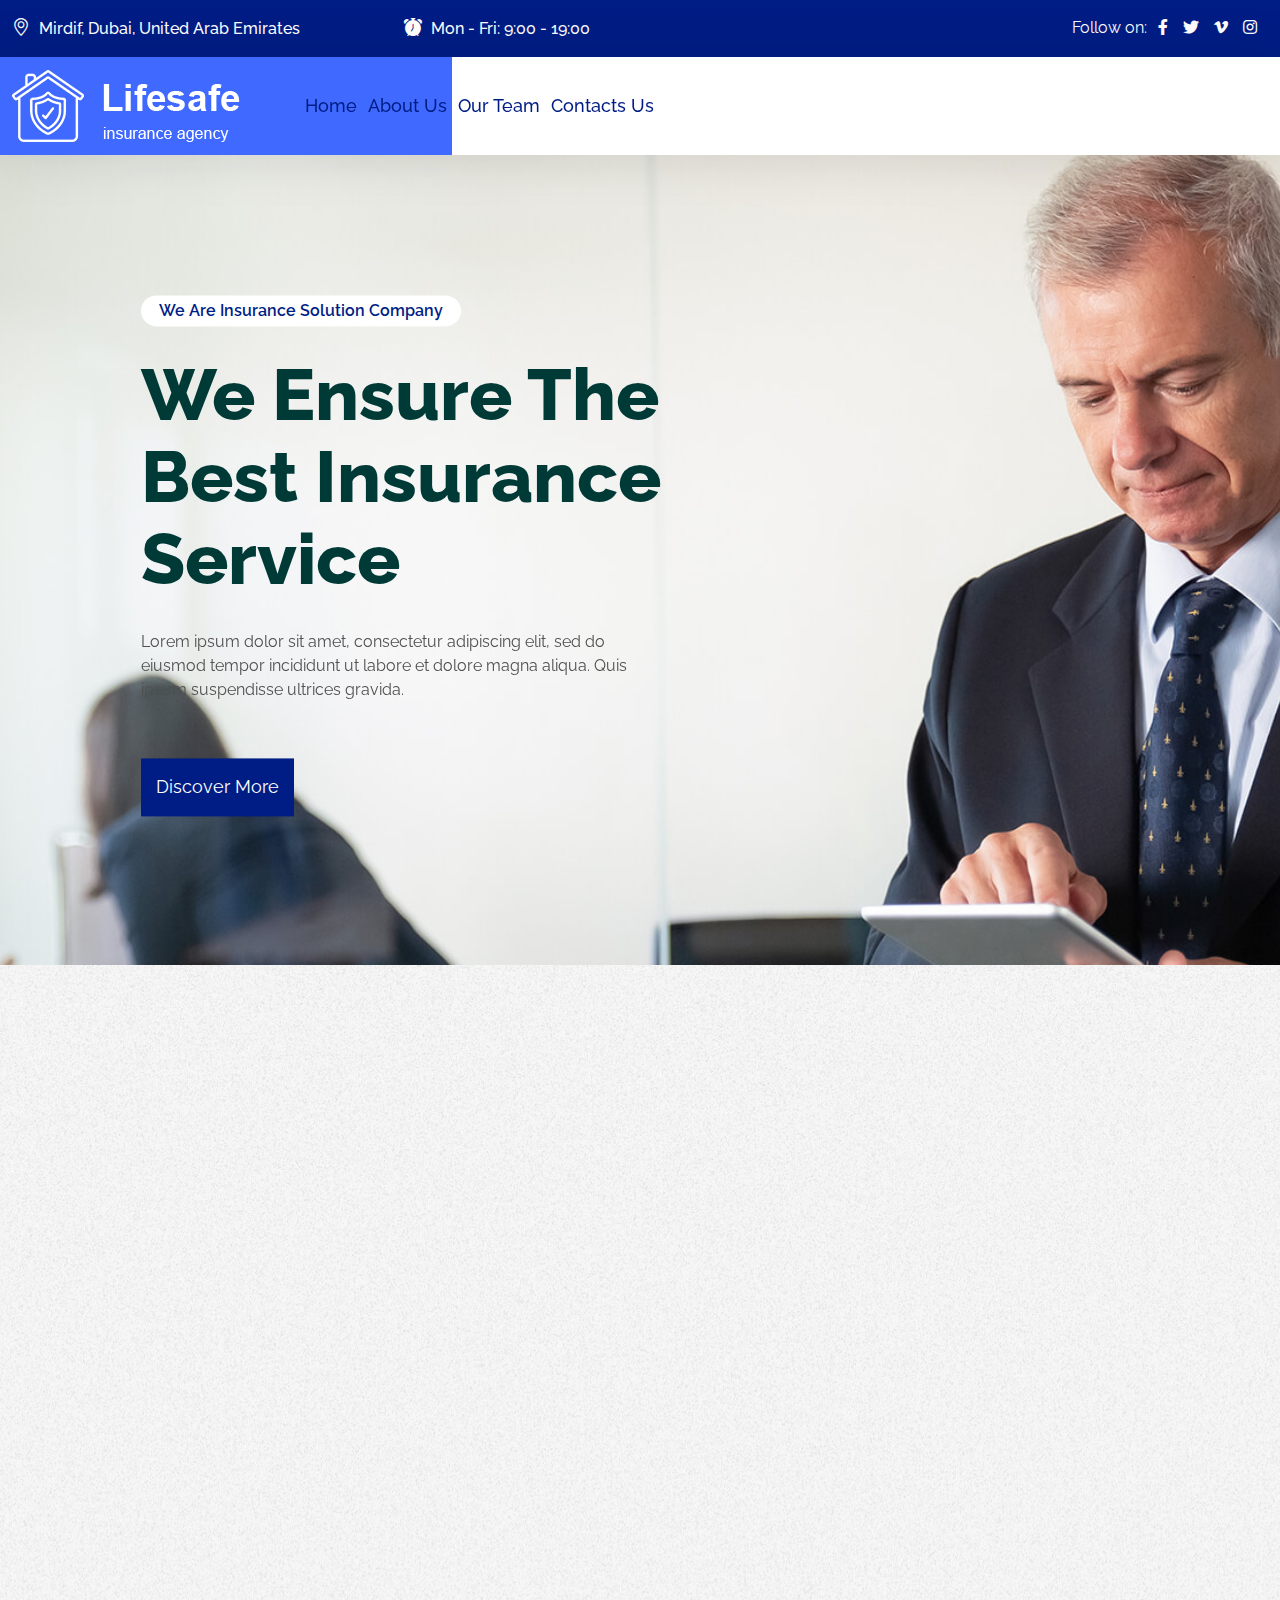
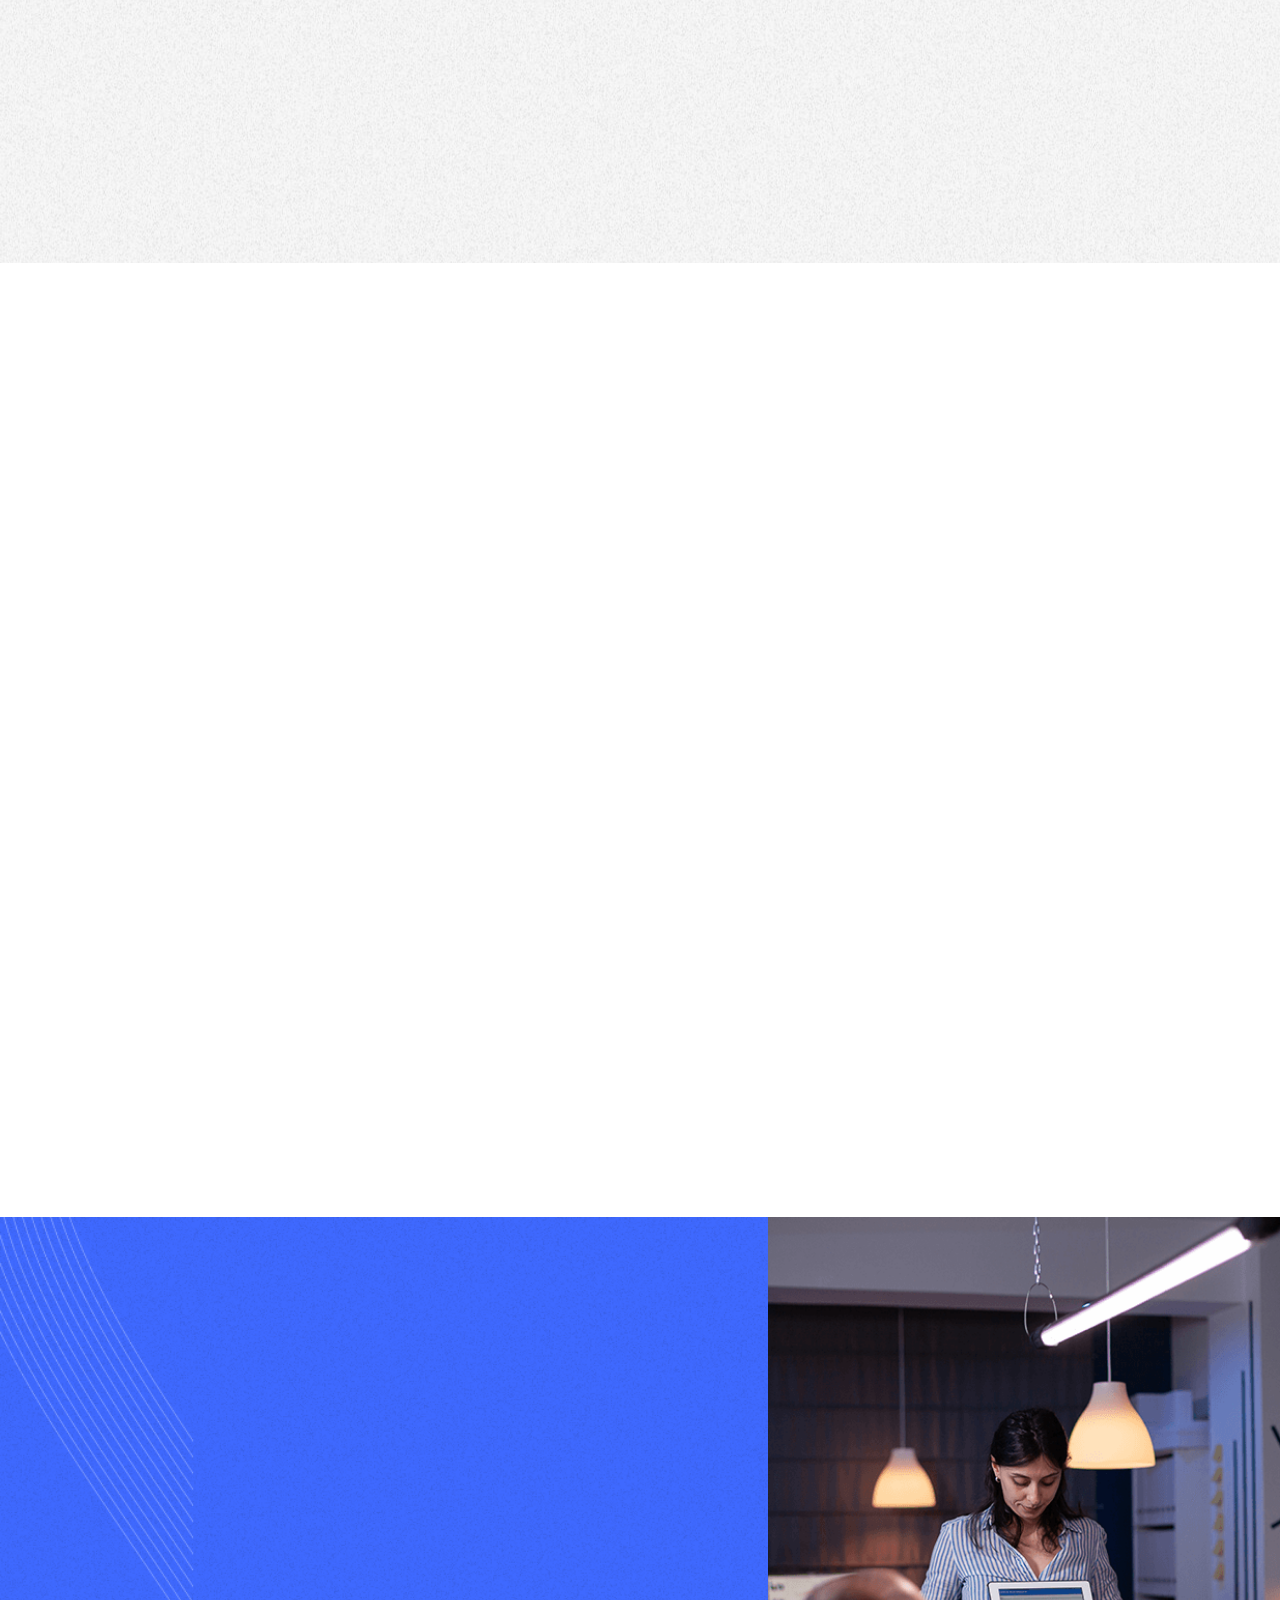
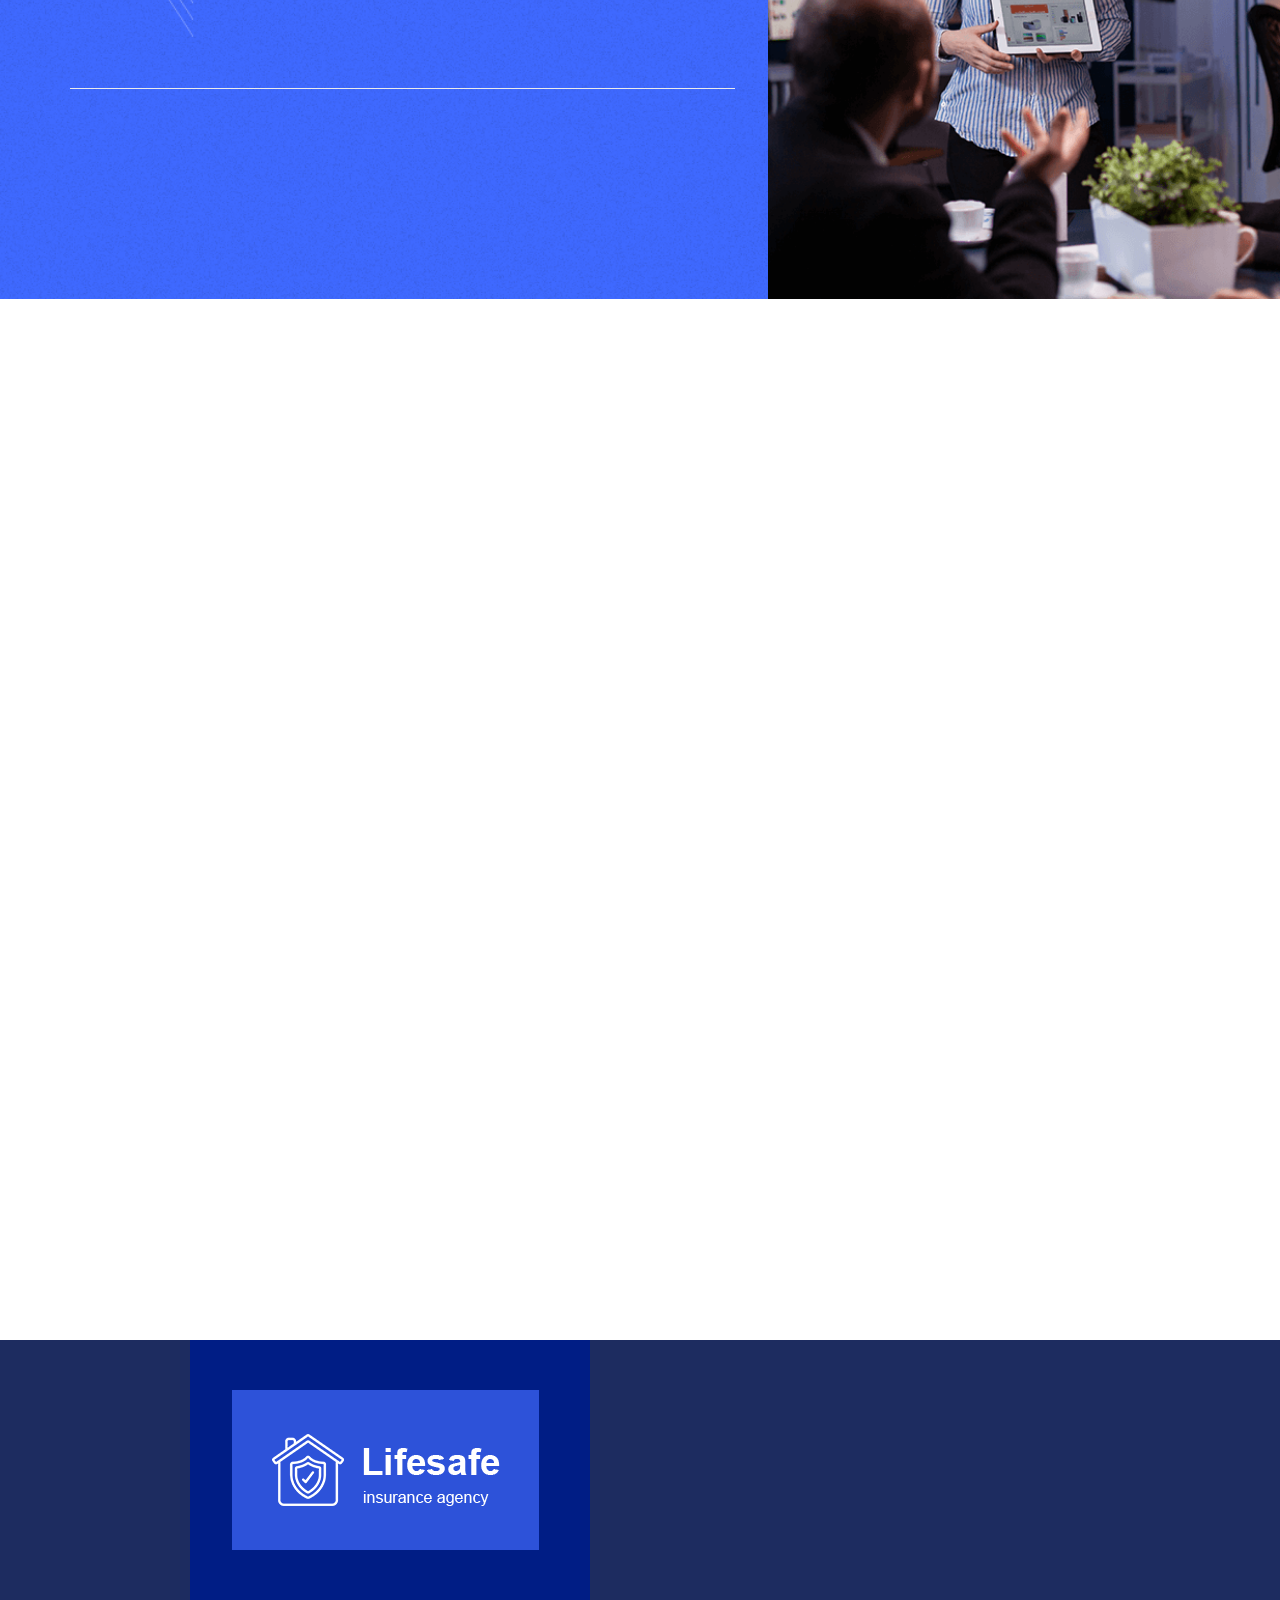
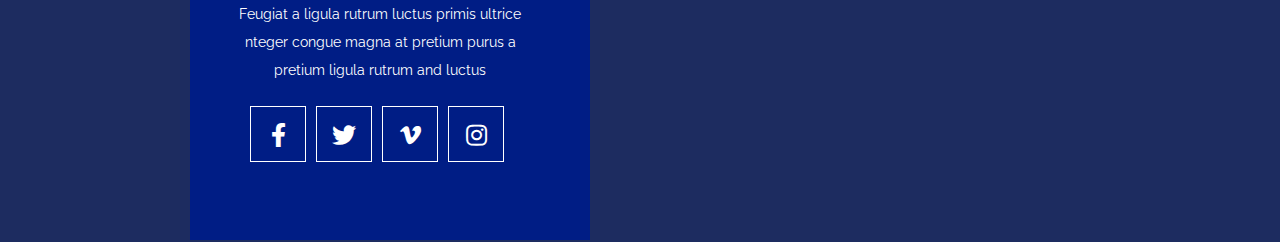
==== index.html @ f4ce4298 "initial commit" ====
<!DOCTYPE HTML>
<html lang="en-US">

<head>
	<meta charset="UTF-8">
	<meta http-equiv="x-ua-compatible" content="ie=edge">
	<title>GAAS</title>
	<meta name="description" content="">
	<meta name="viewport" content="width=device-width, initial-scale=1">

	<link rel="icon" type="image/png" sizes="56x56" href="assets/images/fav-icon/icon.png">

	<script src="assets/js/vendor/modernizr-3.5.0.min.js"></script>
	<link rel="stylesheet" href="assets/slick/slick.css" type="text/css" >
	<link rel="stylesheet" href="assets/slick/slick-theme.css" type="text/css" >
	<link rel="stylesheet" href="venobox/venobox.css" type="text/css" media="all">
	<link rel="stylesheet" href="assets/css/style.css" type="text/css" media="all">
	<link rel="stylesheet" href="assets/css/animation/animate.css" type="text/css" media="all">
	<link rel="stylesheet" href="assets/css/min/all.min.css" type="text/css" media="all">
	<link rel="stylesheet" href="assets/css/sections/dropdown.css" type="text/css" media="all">
	<link rel="stylesheet" href="assets/css/icons/flaticon.css" type="text/css" media="all">
	<link rel="stylesheet" href="assets/css/responsive.css" type="text/css" media="all">
	<link rel="stylesheet" href="assets/css/min/meanmenu.min.css" type="text/css" media="all">
	<link rel="stylesheet" href="assets/css/min/bootstrap.min.css" type="text/css" media="all">
	<link rel="stylesheet" href="assets/css/theme-default.css" type="text/css" media="all">
	<link rel="stylesheet" href="assets/css/animation/owl.transitions.css" type="text/css" media="all">
	<link rel="stylesheet" href="assets/css/icons/bootstrap-icons.css" type="text/css" media="all">
	<link rel="stylesheet" href="assets/css/min/owl.carousel.min.css" type="text/css" media="all">
</head>

<body>
	<div class="loader-wrapper">
			<div class="preloader">
				<div class="shifa-preloader">
					<div class="animation-preloader">
						<div class="spinner"></div>
						<div class="txt-loading">
							<span data-text-preloader="G" class="letters-loading">
								G
							</span>
							<span data-text-preloader="A" class="letters-loading">
								A
							</span>
							<span data-text-preloader="A" class="letters-loading">
								A
							</span>
							<span data-text-preloader="S" class="letters-loading">
								S
							</span>
						</div>
					</div>
				</div>
			</div>
		<div class="loder-section left-section"></div>
		<div class="loder-section right-section"></div>
	</div>

	<div class="banner-section">
		<div class="container">
			<div class="row">
				<div class="col-lg-9">
					<div class="banner-items">
						<ul>
							<li><i class="bi bi-geo-alt"></i> <a href="#">Mirdif, Dubai, United Arab Emirates</a></li>
							<li><i class="bi bi-alarm-fill"></i> <a href="#">Mon - Fri: 9:00 - 19:00 </a></li>
						</ul>
					</div>
				</div>
				<div class="col-lg-3">
					<div class="banner-social">
						<h4>Follow on:</h4>
						<ul>
							<li><a href="#"><i class="fab fa-facebook-f"></i></a></li>
							<li><a href="#"><i class="fab fa-twitter"></i></a></li>
							<li><a href="#"><i class="fab fa-vimeo-v"></i></a></li>
							<li><a href="#"><i class="fab fa-instagram"></i></a></li>
						</ul>
					</div>
				</div>
			</div>
		</div>
	</div>

	<header class="header-section" id="sticky-navbar">
		<div class="container">
			<div class="row align-items-center">
				<div class="col-lg-2">
					<div class="logo">
						<a href="index.html"><img src="assets/images/logo.png" alt=""></a>
					</div>
				</div>
				<div class="col-lg-10">
					<div class="header-menu">
						<ul>
							<li><a href="index.html">Home</a></li>
							<li><a href="./pages/about-us.html">About Us</a></li>
							<li><a href="./pages/team.html">Our Team</a></li>
							<li><a href="./pages/contact-us.html">Contacts Us</a></li>
						</ul>
					</div>
				</div>
			</div>
		</div>
	</header>

	<div class="mobile-menu-section sticky-menu" id="navbar">
		<div class="mobile-menu">
			<div class="mobile-logo">
				<a href="index.html"><img src="assets/images/logo.png" alt=""></a>
			</div>
			<div class="side-menu-info">
				<div class="sidebar-menu">
					<a class="navSidebar-button" href="#"><i class="bi bi-justify-right"></i></a>
				</div>
			</div>
		</div>
	</div>

	<section class="hero-section">
		<div class="hero-carousel owl-carousel">
			<div class="slide-item one">
				<div class="image-layer" style="background-image: url('assets/images/hero.jpg');"></div>
				<div class="container">
					<div class="hero-content">
						<div class="hero-sub-title">
							<h4>We Are Insurance Solution Company</h4>
						</div>
						<div class="hero-main-title">
							<h1>We Ensure The Best
								Insurance Service</h1>
						</div>
						<div class="hero-description">
							<p>Lorem ipsum dolor sit amet, consectetur adipiscing elit, sed do eiusmod tempor incididunt
								ut labore et dolore magna aliqua. Quis ipsum suspendisse ultrices gravida. </p>
						</div>
						<div class="gaas-btn slider">
							<a href="./pages/about-us.html">Discover More</a>
						</div>
					</div>
				</div>
			</div>
		</div>
		</div>
	</section>

	<div class="about-us-section">
		<div class="container">
			<div class="row">
				<div class="col-lg-5 col-md-12">
					<div class="about-us-thumb wow slideInLeft">
						<img src="assets/images/about-us/about-us-3.png" alt="">
					</div>
				</div>
				<div class="col-lg-7 col-md-12">
					<div class="section-title wow fadeInUp" data-wow-delay="0.2s" data-wow-duration="1s">
						<div class="section-sub-title">
							<h4>About Our Company</h4>
						</div>
						<div class="section-main-title about-us">
							<h2>Our Company Been Working
								Successfully For 20 Years</h2>
						</div>
					</div>
					<div class="about-us-description wow fadeInUp" data-wow-delay="0.4s" data-wow-duration="1s">
						<p>Lorem ipsum dolor sit amet, consectetur adipiscing elit, sed do eiusmod tempor incididunt ut
							labore et dolore magna aliqua. Quis ipsum suspendisse ultrices gravida. Risus commodo
							viverra maecenas accumsan lacus vel facilisis.We are committed to providing our customers
							with super exceptional service while offering our employees the best training and a working
							environment in which they can excel best of all place for more than a half century.</p>
						<p class="about-us">This company focus has been in place for more than a half century. We are
							committed to providing our customers with exceptional service while offering our employees
							the best training best of all and a working environment. This company focus has been in
							place for more than a half century. We are committed to providing our customers with
							exceptional service while offering our employees the best training best of all and a working
							environment. This company focus has been in place for more than a half century. We are
							committed to providing our customers with exceptional service while offering our employees
							the best training best of all and a working environment. This company focus has been in
							place for more than a half century. We are committed to providing our customers with
							exceptional service while offering our employees the best training best of all and a working
							environment. </p>
					</div>
				</div>
			</div>
		</div>
	</div>

	<div class="testimonial-section">
		<div class="container">
			<div class="row align-items-center">
				<div class="col-lg-6 col-md-12">
					<div class="section-title wow fadeInUp" data-wow-delay="0.2s" data-wow-duration="1s">
						<div class="section-sub-title">
							<h4>Our Testimonials</h4>
						</div>
						<div class="section-main-title">
							<h2>What People Say About 
								Our Company.</h2>
						</div>
					</div>
				</div>
			</div>
			<div class="row align-items-center">
				<div class="col-lg-6 col-md-12">
					<div class="row">
						<div class="col-lg-12">
							<div class="testimonial-single-box wow fadeInUp" data-wow-delay="0.2s" data-wow-duration="1s">
								<div class="testimonial-title">
									<h4>SB Shinur Islam</h4>
									<span>CEO Transport Ltd.</span>
								</div>
								<div class="testimonial-icon">
									<i class="bi bi-star-fill"></i>
									<i class="bi bi-star-fill"></i>
									<i class="bi bi-star-fill"></i>
									<i class="bi bi-star-fill"></i>
									<i class="bi bi-star-fill"></i>
								</div>
								<div class="testimonial-description">
									<p>Lorem ipsum dolor sit amet, consectetur adipiscing elit, 
										sed tempor incididunt ut labore et dolore </p>
								</div>
								<div class="testimonial-quote">
									<i class="bi bi-quote"></i>
								</div>
							</div>
						</div>
						<div class="col-lg-12">
							<div class="testimonial-single-box wow fadeInUp" data-wow-delay="0.4s" data-wow-duration="1s">
								<div class="testimonial-title">
									<h4>SB Shinur Islam</h4>
									<span>CEO Transport Ltd.</span>
								</div>
								<div class="testimonial-icon">
									<i class="bi bi-star-fill"></i>
									<i class="bi bi-star-fill"></i>
									<i class="bi bi-star-fill"></i>
									<i class="bi bi-star-fill"></i>
									<i class="bi bi-star-fill"></i>
								</div>
								<div class="testimonial-description">
									<p>Lorem ipsum dolor sit amet, consectetur adipiscing elit, 
										sed tempor incididunt ut labore et dolore </p>
								</div>
								<div class="testimonial-quote">
									<i class="bi bi-quote"></i>
								</div>
							</div>
						</div>
					</div>
				</div>
				<div class="col-lg-6 col-md-12">
					<div class="testimonial-thumb wow slideInRight">
						<img src="assets/images/testimonial/testimonial-thumb.png" alt="">
						<div class="testimonial-counter">
							<h4 class="counter">1000</h4>
							<span>+</span>
							<p>Happy Customers</p>
						</div>
					</div>
				</div>
			</div>
		</div>
	</div>

	<div class="choose-us-section">
		<div class="container">
			<div class="row align-items-center">
				<div class="col-lg-7 col-md-12">
					<div class="section-title wow fadeInUp" data-wow-delay="0.2s" data-wow-duration="1s">
						<div class="section-sub-title inner">
							<h4>Why Choose Us</h4>
						</div>
						<div class="section-main-title inner">
							<h2>Customized & Collaborative
								Design For Your Dream Project.</h2>
						</div>
						<div class="choose-us-description">
							<p>Lorem ipsum dolor sit amet, consectetur adipiscing elit, sed do eiusmod tempor incididunt
								ut labore et dolore magna aliqua. Quis ipsum suspendisse ultrices gravida. Risus commodo
								viverra maecenas accumsan lacus vel facilisis. </p>
						</div>
					</div>
					<div class="row choose-us">
						<div class="col-lg-6 col-md-12">
							<div class="choose-us-list wow fadeInUp" data-wow-delay="0.4s"
								data-wow-duration="1s">
								<span><i class="bi bi-plus-lg"></i> We provide awesome services</span>
								<span><i class="bi bi-plus-lg"></i> We provide awesome services</span>
							</div>
						</div>
						<div class="col-lg-6 col-md-12">
							<div class="choose-us-list wow fadeInUp" data-wow-delay="0.6s"
								data-wow-duration="1s">
								<span><i class="bi bi-plus-lg"></i> We provide awesome services</span>
								<span><i class="bi bi-plus-lg"></i> We provide awesome services</span>
							</div>
						</div>
					</div>
				</div>
			</div>
		</div>
	</div>

	<div class="faq-section">
		<div class="container">
			<div class="row align-items-center">
				<div class="col-lg-6 col-md-12">
					<div class="faq-thumb wow slideInLeft">
						<img src="assets/images/resource/faq-thumb.jpg" alt="">
					</div>
				</div>
				<div class="col-lg-6 col-md-12">
					<div class="faq-items-box wow slideInRight">
						<div class="section-title">
							<div class="section-sub-title">
								<h4>Frequently Asked</h4>
							</div>
							<div class="section-main-title">
								<h2>Frequently Asked
									Questions</h2>
							</div>
						</div>
						<div>
							<div id="tab1" class="tab-content">
								<ul class="accordion">
									<li>
										<a class="active"><span> 1. Is it Full Transport &amp; Logistics Company?
											</span> <i class="bi bi-chevron-double-right"></i></a>
										<p style="display: block;">The time it takes to repair a roof depends on the
											extent
											of the damage.
											For minor repairs, it might take an hour or two. For significant repairs,
											A or team might be at your home for half a day.</p>
									</li>
									<li>
										<a><span> 2. How to Create my Project in Company? </span> <i
												class="bi bi-chevron-double-right"></i></a>
										<p>The time it takes to repair a roof depends on the extent of the damage.
											For minor repairs, it might take an hour or two. For significant repairs,
											A or team might be at your home for half a day.</p>
									</li>
									<li>
										<a><span> 3. How to Work in Process of Transport Company? </span> <i
												class="bi bi-chevron-double-right"></i></a>
										<p>The time it takes to repair a roof depends on the extent of the damage.
											For minor repairs, it might take an hour or two. For significant repairs,
											A or team might be at your home for half a day.</p>
									</li>
									<li>
										<a><span> 4. What warranties do I have for installation? </span> <i
												class="bi bi-chevron-double-right"></i></a>
										<p>The time it takes to repair a roof depends on the extent of the damage.
											For minor repairs, it might take an hour or two. For significant repairs,
											A or team might be at your home for half a day.</p>
									</li>
								</ul>
							</div>
						</div>
					</div>
				</div>
			</div>
		</div>
	</div>

	<div class="footer-section">
		<div class="container">
			<div class="row">
				<div class="col-lg-3 col-md-6">
					<div class="footer-wiget wow fadeInUp" data-wow-delay="0.2s" data-wow-duration="1s">
						<div class="footer-wiget-title">
							<h4>Quick link</h4>
						</div>
						<div class="footer-wiget-menu">
							<ul>
								<li><a href="#">About Us</a></li>
								<li><a href="#">Testimonials</a></li>
								<li><a href="#">Our Mission</a></li>
								<li><a href="#">Latest News</a></li>
								<li><a href="#">Contact Us</a></li>
							</ul>
						</div>
					</div>
				</div>
				<div class="col-lg-3 col-md-6">
					<div class="footer-wiget inner">
						<div class="footer-wiget-logo">
							<a href="index.html"><img src="assets/images/footer/footer-logo.png" alt=""></a>
						</div>
						<div class="footer-wiget-text">
							<h4>Feugiat a ligula rutrum luctus primis ultrice nteger congue magna at pretium purus a
								pretium ligula rutrum and luctus</h4>
						</div>
						<div class="footer-social">
							<ul>
								<li><a href="#"><i class="fab fa-facebook-f"></i></a></li>
								<li><a href="#"><i class="fab fa-twitter"></i></a></li>
								<li><a href="#"><i class="fab fa-vimeo-v"></i></a></li>
								<li><a href="#"><i class="fab fa-instagram"></i></a></li>
							</ul>
						</div>
					</div>
				</div>
				<div class="col-lg-3 col-md-6 pr-0">
					<div class="footer-wiget inner3  wow fadeInUp" data-wow-delay="0.8s" data-wow-duration="1s">
						<div class="footer-wiget-title">
							<h4>Working Hours</h4>
						</div>
						<div class="company-work-hour">
							<ul>
								<li>Mon - Wed <span class="table-text">8.00 AM - 5.00 PM</span></li>
								<li>Thu - Fri <span>9.00 AM - 4.00 PM</span></li>
								<li>Saturday <span>9.00 AM - 2.00 PM</span></li>
								<li class="table-brb">Sunday <span class="style">Clossed</span></li>
							</ul>
						</div>
					</div>
				</div>
			</div>
		</div>
	</div>

	<div class="progress-scrollup">
		<svg class="progress-circle svg-content" width="100%" height="100%" viewBox="-1 -1 102 102">
			<path d="M50,1 a49,49 0 0,1 0,98 a49,49 0 0,1 0,-98" />
		</svg>
	</div>

	<script src="assets/js/vendor/jquery-3.6.2.min.js"></script>
	<script src="assets/js/popper.min.js"></script>
	<script src="assets/js/bootstrap.min.js"></script>
	<script src="assets/js/owl.carousel.min.js"></script>
	<script src="assets/js/jquery.counterup.min.js"></script>
	<script src="assets/js/waypoints.min.js"></script>
	<script src="assets/js/wow.min.js"></script>
	<script src="assets/js/imagesloaded.pkgd.min.js"></script>
	<script src="venobox/venobox.js"></script>
	<script src="assets/js/animated-text.js"></script>
	<script src="venobox/venobox.min.js"></script>
	<script src="assets/js/isotope.pkgd.min.js"></script>
	<script src="assets/js/jquery.meanmenu.js"></script>
	<script src="assets/js/jquery.scrollUp.js"></script>
	<script src="assets/slick/slick.min.js"></script>
	<script src="assets/js/jquery.barfiller.js"></script>
	<script src="assets/js/rangeslider.js"></script>
	<script src="assets/js/mixitup.min.js"></script>
	<script src="assets/js/theme.js"></script>
	<script src="assets/js/script.js"></script>

</body>

</html>
---- venobox/venobox.css ----
/* ------ venobox.css --------*/
.vbox-overlay *, .vbox-overlay *:before, .vbox-overlay *:after{
    -webkit-backface-visibility: hidden;
    -webkit-box-sizing:border-box;
    -moz-box-sizing:border-box;
    box-sizing:border-box;
}
/* ------- overlay: change here background color and opacity ----- */
.vbox-overlay{
    background: #fdfdfd;
    background: rgba(0,0,0,0.85); 
    width: 100%;
    height: auto;
    position: fixed;
    top: 0;
    left: 0;
    bottom: 0;
    z-index: 9999;
    opacity: 0;
    overflow-x: hidden;
    overflow-y: auto;

}

/* ----- preloader - choose between CIRCLE, IOS, DOTS, QUADS ----- */

/* circle preloader */
.vbox-preloader{
    position:fixed; 
    width:32px; 
    height:32px;
    left:50%; 
    top:50%; 
    margin-left:-16px; 
    margin-top:-16px;
    background-image: url(preload-circle.png);
    text-indent: -100px;
    overflow: hidden;
    -webkit-animation: playload 1.4s steps(18) infinite;
       -moz-animation: playload 1.4s steps(18) infinite;
        -ms-animation: playload 1.4s steps(18) infinite;
         -o-animation: playload 1.4s steps(18) infinite;
            animation: playload 1.4s steps(18) infinite;
}
@-webkit-keyframes playload {
   from { background-position:    0px; }
     to { background-position: -576px; }
}
@-moz-keyframes playload {
   from { background-position:    0px; }
     to { background-position: -576px; }
}
@-ms-keyframes playload {
   from { background-position:    0px; }
     to { background-position: -576px; }
}
@-o-keyframes playload {
   from { background-position:    0px; }
     to { background-position: -576px; }
}
@keyframes playload {
   from { background-position:    0px; }
     to { background-position: -576px; }
}


/* IOS preloader */

/*.vbox-preloader{
    position:fixed; 
    width:32px; 
    height:32px;
    left:50%; 
    top:50%; 
    margin-left:-16px; 
    margin-top:-16px;
    background-image: url(preload-ios.png);
    text-indent: -100px;
    overflow: hidden;
    -webkit-animation: playload 1.4s steps(12) infinite;
       -moz-animation: playload 1.4s steps(12) infinite;
        -ms-animation: playload 1.4s steps(12) infinite;
         -o-animation: playload 1.4s steps(12) infinite;
            animation: playload 1.4s steps(12) infinite;
}

@-webkit-keyframes playload {
   from { background-position:    0px; }
     to { background-position: -384px; }
}
@-moz-keyframes playload {
   from { background-position:    0px; }
     to { background-position: -384px; }
}
@-ms-keyframes playload {
   from { background-position:    0px; }
     to { background-position: -384px; }
}
@-o-keyframes playload {
   from { background-position:    0px; }
     to { background-position: -384px; }
}
@keyframes playload {
   from { background-position:    0px; }
     to { background-position: -384px; }
}
*/


/* dots preloader */
/*
.vbox-preloader{
    position:fixed; 
    width:32px; 
    height:11px;
    left:50%; 
    top:50%; 
    margin-left:-16px; 
    margin-top:-16px;
    background-image: url(preload-dots.png);
    text-indent: -100px;
    overflow: hidden;
    -webkit-animation: playload 1.4s steps(24) infinite;
       -moz-animation: playload 1.4s steps(24) infinite;
        -ms-animation: playload 1.4s steps(24) infinite;
         -o-animation: playload 1.4s steps(24) infinite;
            animation: playload 1.4s steps(24) infinite;
}

@-webkit-keyframes playload {
   from { background-position:    0px; }
     to { background-position: -768px; }
}
@-moz-keyframes playload {
   from { background-position:    0px; }
     to { background-position: -768px; }
}
@-ms-keyframes playload {
   from { background-position:    0px; }
     to { background-position: -768px; }
}
@-o-keyframes playload {
   from { background-position:    0px; }
     to { background-position: -768px; }
}
@keyframes playload {
   from { background-position:    0px; }
     to { background-position: -768px; }
}
*/


/* quads preloader */
/*
.vbox-preloader{
    position:fixed; 
    width:32px; 
    height:10px;
    left:50%; 
    top:50%; 
    margin-left:-16px; 
    margin-top:-16px;
    background-image: url(preload-quads.png);
    text-indent: -100px;
    overflow: hidden;
    -webkit-animation: playload 1.4s steps(12) infinite;
       -moz-animation: playload 1.4s steps(12) infinite;
        -ms-animation: playload 1.4s steps(12) infinite;
         -o-animation: playload 1.4s steps(12) infinite;
            animation: playload 1.4s steps(12) infinite;
}
@-webkit-keyframes playload {
   from { background-position:    0px; }
     to { background-position: -384px; }
}
@-moz-keyframes playload {
   from { background-position:    0px; }
     to { background-position: -384px; }
}
@-ms-keyframes playload {
   from { background-position:    0px; }
     to { background-position: -384px; }
}
@-o-keyframes playload {
   from { background-position:    0px; }
     to { background-position: -384px; }
}
@keyframes playload {
   from { background-position:    0px; }
     to { background-position: -384px; }
}
*/
/* ----- navigation ----- */
.vbox-close{
    cursor: pointer;
    position: fixed;
    top: -1px;
    right: 0;
    width: 46px;
    height: 40px;
    padding: 10px 20px 10px 0;
    display: block;
    background: url(close.gif) no-repeat #161617;
    background-position:10px center;
    color: #fff;
    text-indent: -100px;
    overflow: hidden;
}
.vbox-next, .vbox-prev{
    box-sizing: content-box;
    cursor: pointer;
    position: fixed;
    top: 50%;
    color: #fff;
    width: 30px;
    height: 170px;
    margin-top: -85px;
    text-indent: -100px;
    border: solid transparent; /* Using border instead of padding to keep bg image in place */
    overflow: hidden;
}
.vbox-prev{
    left: 0;
    border-width: 0 30px 0 10px;
    background: url(prev.gif) center center no-repeat;
}
.vbox-next{
    right: 0;
    border-width: 0 10px 0 30px;
    background: url(next.gif) center center no-repeat;
}

.vbox-title{
    width: 100%;
    height: 40px;
    float: left;
    text-align: center;
    line-height: 28px;
    font-size: 12px;
    color: #fff;
    padding: 6px 40px;
    overflow: hidden;
    background: #161617;
    position: fixed;
    display: none;
    top: -1px;
    left: 0;

}
.vbox-num{
    cursor: pointer;
    position: fixed;
    top: -1px;
    left: 0;
    height: 40px;
    display: block;
    color: #fff;
    overflow: hidden;
    line-height: 28px;
    font-size: 12px;
    padding: 6px 10px;
    background: #161617;
    display: none;
}
/* ------- inline window ------ */
.vbox-inline{
    width: 420px;
    height: 315px;
    padding: 10px;
    background: #fff;
    text-align: left;
    margin: 0 auto;
    overflow: auto;
}

/* ------- Video & iFrames window ------ */
.venoframe{
    border: none;
    width: 960px;
    height: 720px;
}
@media (max-width: 992px) {
    .venoframe{
        width: 640px;
        height: 480px;
    }
}
@media (max-width: 767px) {
    .venoframe{
        width: 420px;
        height: 315px;
    }
}
@media (max-width: 460px) {
    .vbox-inline{
        width: 100%;
    }

    .venoframe{
        width: 100%;
        height: 260px;
    }
}

/* ------- PLease do NOT edit this! (or do it at your own risk) ------ */
.vbox-open{
    overflow: hidden;
}
.vbox-container{
    position: relative;
    background: #000;
    width: 100%;
    max-width: 1200px;
    margin: 0 auto;
    padding: 0 15px;
}
.vbox-content{
    text-align: center;
    float: left;
    width: 100%;
    position: relative;
    overflow: hidden;
}
.vbox-container img{
    max-width: 100%;
    height: auto;
}
---- assets/css/style.css ----
@import "sections/faq.css";
@import "sections/hero.css";
@import "sections/team.css";
@import "sections/loader.css";
@import "sections/footer.css";
@import "sections/titles.css";
@import "sections/banner.css";
@import "sections/header.css";
@import "sections/buttons.css";
@import "sections/sidebar.css";
@import "sections/general.css";
@import "sections/about-us.css";
@import "sections/scrollup.css";
@import "sections/choose-us.css";
@import "sections/protection.css";
@import "sections/contact-us.css";
@import "sections/testimonials.css";
@import "sections/search-popup.css";
---- assets/css/sections/dropdown.css ----
/* dropdown menu */

.dropdown a {
    text-decoration: none;
}

.dropdown [data-toggle="dropdown"] {
    position: relative;
    display: block;
    color: #fff;
    background: #001d85;
    -moz-box-shadow: 0 1px 0 #001d85 inset, 0 -1px 0 #001d85 inset;
    -webkit-box-shadow: 0 1px 0 #001d85 inset, 0 -1px 0 #001d85 inset;
    box-shadow: 0 1px 0 #001d85 inset, 0 -1px 0 #001d85 inset;
    text-shadow: 0 -1px 0 rgba(0, 0, 0, 0.3);
    padding: 10px;
}

.dropdown [data-toggle="dropdown"]:hover {
    background: #0D0E14;
}

.dropdown .icon-arrow {
    position: absolute;
    display: block;
    font-size: 0.7em;
    color: #fff;
    top: 10px;
    right: 10px;
}

.dropdown .icon-arrow.open {
    -moz-transform: rotate(-180deg);
    -ms-transform: rotate(-180deg);
    -webkit-transform: rotate(-180deg);
    transform: rotate(-180deg);
    -moz-transition: -moz-transform 0.6s;
    -o-transition: -o-transform 0.6s;
    -webkit-transition: -webkit-transform 0.6s;
    transition: transform 0.6s;
}

.dropdown .icon-arrow.close {
    -moz-transform: rotate(0deg);
    -ms-transform: rotate(0deg);
    -webkit-transform: rotate(0deg);
    transform: rotate(0deg);
    -moz-transition: -moz-transform 0.6s;
    -o-transition: -o-transform 0.6s;
    -webkit-transition: -webkit-transform 0.6s;
    transition: transform 0.6s;
}

.dropdown .icon-arrow:before {
    content: '\25BC';
}

.dropdown .dropdown-menu {
    max-height: 0;
    overflow: hidden;
    list-style: none;
    padding: 0;
    margin: 0;
    width: 100%;
}

.dropdown .dropdown-menu li {
    padding: 0;
}

.dropdown .dropdown-menu li a {
    display: block;
    color: #0D0E14;
    -moz-box-shadow: 0 1px 0 white inset, 0 -1px 0 #d5d5d5 inset;
    -webkit-box-shadow: 0 1px 0 white inset, 0 -1px 0 #d5d5d5 inset;
    box-shadow: 0 1px 0 white inset, 0 -1px 0 #d5d5d5 inset;
    text-shadow: 0 -1px 0 rgba(255, 255, 255, 0.3);
    padding: 6px 6px;
    transition: .5s;
}

.dropdown .dropdown-menu li a:hover {
    margin-left: 10px;
}

.dropdown .show,
.dropdown .hide {
    -moz-transform-origin: 50% 0%;
    -ms-transform-origin: 50% 0%;
    -webkit-transform-origin: 50% 0%;
    transform-origin: 50% 0%;
}

.dropdown .show {
    display: block;
    max-height: 9999px;
    -moz-transform: scaleY(1);
    -ms-transform: scaleY(1);
    -webkit-transform: scaleY(1);
    transform: scaleY(1);
    animation: showAnimation 0.5s ease-in-out;
    -moz-animation: showAnimation 0.5s ease-in-out;
    -webkit-animation: showAnimation 0.5s ease-in-out;
    -moz-transition: max-height 1s ease-in-out;
    -o-transition: max-height 1s ease-in-out;
    -webkit-transition: max-height 1s ease-in-out;
    transition: max-height 1s ease-in-out;
}

.dropdown .hide {
    max-height: 0;
    -moz-transform: scaleY(0);
    -ms-transform: scaleY(0);
    -webkit-transform: scaleY(0);
    transform: scaleY(0);
    animation: hideAnimation 0.4s ease-out;
    -moz-animation: hideAnimation 0.4s ease-out;
    -webkit-animation: hideAnimation 0.4s ease-out;
    -moz-transition: max-height 0.6s ease-out;
    -o-transition: max-height 0.6s ease-out;
    -webkit-transition: max-height 0.6s ease-out;
    transition: max-height 0.6s ease-out;
}

.sidebar-widget-menu .dropdown [data-toggle="dropdown"]{
    background: #001d85;
}

.sidebar-group ul.list-style-one li i {
    color: #001d85;
}

.sidebar-group ul.social-box li a:hover {
    color: #001d85;
}

@keyframes showAnimation {
    0% {
        -moz-transform: scaleY(0.1);
        -ms-transform: scaleY(0.1);
        -webkit-transform: scaleY(0.1);
        transform: scaleY(0.1);
    }

    40% {
        -moz-transform: scaleY(1.04);
        -ms-transform: scaleY(1.04);
        -webkit-transform: scaleY(1.04);
        transform: scaleY(1.04);
    }

    60% {
        -moz-transform: scaleY(0.98);
        -ms-transform: scaleY(0.98);
        -webkit-transform: scaleY(0.98);
        transform: scaleY(0.98);
    }

    80% {
        -moz-transform: scaleY(1.04);
        -ms-transform: scaleY(1.04);
        -webkit-transform: scaleY(1.04);
        transform: scaleY(1.04);
    }

    100% {
        -moz-transform: scaleY(0.98);
        -ms-transform: scaleY(0.98);
        -webkit-transform: scaleY(0.98);
        transform: scaleY(0.98);
    }

    80% {
        -moz-transform: scaleY(1.02);
        -ms-transform: scaleY(1.02);
        -webkit-transform: scaleY(1.02);
        transform: scaleY(1.02);
    }

    100% {
        -moz-transform: scaleY(1);
        -ms-transform: scaleY(1);
        -webkit-transform: scaleY(1);
        transform: scaleY(1);
    }
}

@-moz-keyframes showAnimation {
    0% {
        -moz-transform: scaleY(0.1);
        -ms-transform: scaleY(0.1);
        -webkit-transform: scaleY(0.1);
        transform: scaleY(0.1);
    }

    40% {
        -moz-transform: scaleY(1.04);
        -ms-transform: scaleY(1.04);
        -webkit-transform: scaleY(1.04);
        transform: scaleY(1.04);
    }

    60% {
        -moz-transform: scaleY(0.98);
        -ms-transform: scaleY(0.98);
        -webkit-transform: scaleY(0.98);
        transform: scaleY(0.98);
    }

    80% {
        -moz-transform: scaleY(1.04);
        -ms-transform: scaleY(1.04);
        -webkit-transform: scaleY(1.04);
        transform: scaleY(1.04);
    }

    100% {
        -moz-transform: scaleY(0.98);
        -ms-transform: scaleY(0.98);
        -webkit-transform: scaleY(0.98);
        transform: scaleY(0.98);
    }

    80% {
        -moz-transform: scaleY(1.02);
        -ms-transform: scaleY(1.02);
        -webkit-transform: scaleY(1.02);
        transform: scaleY(1.02);
    }

    100% {
        -moz-transform: scaleY(1);
        -ms-transform: scaleY(1);
        -webkit-transform: scaleY(1);
        transform: scaleY(1);
    }
}

@-webkit-keyframes showAnimation {
    0% {
        -moz-transform: scaleY(0.1);
        -ms-transform: scaleY(0.1);
        -webkit-transform: scaleY(0.1);
        transform: scaleY(0.1);
    }

    40% {
        -moz-transform: scaleY(1.04);
        -ms-transform: scaleY(1.04);
        -webkit-transform: scaleY(1.04);
        transform: scaleY(1.04);
    }

    60% {
        -moz-transform: scaleY(0.98);
        -ms-transform: scaleY(0.98);
        -webkit-transform: scaleY(0.98);
        transform: scaleY(0.98);
    }

    80% {
        -moz-transform: scaleY(1.04);
        -ms-transform: scaleY(1.04);
        -webkit-transform: scaleY(1.04);
        transform: scaleY(1.04);
    }

    100% {
        -moz-transform: scaleY(0.98);
        -ms-transform: scaleY(0.98);
        -webkit-transform: scaleY(0.98);
        transform: scaleY(0.98);
    }

    80% {
        -moz-transform: scaleY(1.02);
        -ms-transform: scaleY(1.02);
        -webkit-transform: scaleY(1.02);
        transform: scaleY(1.02);
    }

    100% {
        -moz-transform: scaleY(1);
        -ms-transform: scaleY(1);
        -webkit-transform: scaleY(1);
        transform: scaleY(1);
    }
}

@keyframes hideAnimation {
    0% {
        -moz-transform: scaleY(1);
        -ms-transform: scaleY(1);
        -webkit-transform: scaleY(1);
        transform: scaleY(1);
    }

    60% {
        -moz-transform: scaleY(0.98);
        -ms-transform: scaleY(0.98);
        -webkit-transform: scaleY(0.98);
        transform: scaleY(0.98);
    }

    80% {
        -moz-transform: scaleY(1.02);
        -ms-transform: scaleY(1.02);
        -webkit-transform: scaleY(1.02);
        transform: scaleY(1.02);
    }

    100% {
        -moz-transform: scaleY(0);
        -ms-transform: scaleY(0);
        -webkit-transform: scaleY(0);
        transform: scaleY(0);
    }
}

@-moz-keyframes hideAnimation {
    0% {
        -moz-transform: scaleY(1);
        -ms-transform: scaleY(1);
        -webkit-transform: scaleY(1);
        transform: scaleY(1);
    }

    60% {
        -moz-transform: scaleY(0.98);
        -ms-transform: scaleY(0.98);
        -webkit-transform: scaleY(0.98);
        transform: scaleY(0.98);
    }

    80% {
        -moz-transform: scaleY(1.02);
        -ms-transform: scaleY(1.02);
        -webkit-transform: scaleY(1.02);
        transform: scaleY(1.02);
    }

    100% {
        -moz-transform: scaleY(0);
        -ms-transform: scaleY(0);
        -webkit-transform: scaleY(0);
        transform: scaleY(0);
    }
}

@-webkit-keyframes hideAnimation {
    0% {
        -moz-transform: scaleY(1);
        -ms-transform: scaleY(1);
        -webkit-transform: scaleY(1);
        transform: scaleY(1);
    }

    60% {
        -moz-transform: scaleY(0.98);
        -ms-transform: scaleY(0.98);
        -webkit-transform: scaleY(0.98);
        transform: scaleY(0.98);
    }

    80% {
        -moz-transform: scaleY(1.02);
        -ms-transform: scaleY(1.02);
        -webkit-transform: scaleY(1.02);
        transform: scaleY(1.02);
    }

    100% {
        -moz-transform: scaleY(0);
        -ms-transform: scaleY(0);
        -webkit-transform: scaleY(0);
        transform: scaleY(0);
    }
}
---- assets/css/icons/flaticon.css ----
/*
  	Flaticon icon font: Flaticon
  	Creation date: 01/08/2019 09:08
  	*/

@font-face {
  font-family: "Flaticon";
  src: url("../fonts/Flaticon.eot");
  src: url("../fonts/Flaticond41d.eot?#iefix") format("embedded-opentype"),
       url("../fonts/Flaticon.woff2") format("woff2"),
       url("../fonts/Flaticon.woff") format("woff"),
       url("../fonts/Flaticon.ttf") format("truetype"),
       url("../fonts/Flaticon.svg#Flaticon") format("svg");
  font-weight: normal;
  font-style: normal;
}

@media screen and (-webkit-min-device-pixel-ratio:0) {
  @font-face {
    font-family: "Flaticon";
    src: url("../fonts/Flaticon.svg#Flaticon") format("svg");
  }
}

[class^="flaticon-"]:before, [class*=" flaticon-"]:before,
[class^="flaticon-"]:after, [class*=" flaticon-"]:after {   
  font-family: Flaticon;
  font-size: inherit;
  font-style: normal;
}

.flaticon-report:before { content: "\f100"; }
.flaticon-clock:before { content: "\f101"; }
.flaticon-call:before { content: "\f102"; }
.flaticon-tourism:before { content: "\f103"; }
.flaticon-process:before { content: "\f104"; }
.flaticon-data:before { content: "\f105"; }
.flaticon-global:before { content: "\f106"; }
.flaticon-system:before { content: "\f107"; }
.flaticon-padlock:before { content: "\f108"; }
.flaticon-process-1:before { content: "\f109"; }
.flaticon-data-1:before { content: "\f10a"; }
.flaticon-work:before { content: "\f10b"; }
.flaticon-data-analytics:before { content: "\f10c"; }
.flaticon-chart:before { content: "\f10d"; }
.flaticon-algorithm:before { content: "\f10e"; }
.flaticon-data-2:before { content: "\f10f"; }
.flaticon-clock-1:before { content: "\f110"; }
.flaticon-microchip:before { content: "\f111"; }
.flaticon-server:before { content: "\f112"; }
.flaticon-24h:before { content: "\f113"; }
.flaticon-global-1:before { content: "\f114"; }
.flaticon-business-and-finance:before { content: "\f115"; }
.flaticon-space:before { content: "\f116"; }
.flaticon-information:before { content: "\f117"; }
.flaticon-privacy:before { content: "\f118"; }
.flaticon-alert:before { content: "\f119"; }
.flaticon-online-library:before { content: "\f11a"; }
.flaticon-info:before { content: "\f11b"; }
.flaticon-interaction:before { content: "\f11c"; }
.flaticon-mobile-app:before { content: "\f11d"; }
.flaticon-code:before { content: "\f11e"; }
.flaticon-developer:before { content: "\f11f"; }
.flaticon-intelligent:before { content: "\f120"; }
.flaticon-content:before { content: "\f121"; }
.flaticon-laptop:before { content: "\f122"; }
.flaticon-web:before { content: "\f123"; }
.flaticon-content-writing:before { content: "\f124"; }
.flaticon-computer:before { content: "\f125"; }
.flaticon-computer-1:before { content: "\f126"; }
.flaticon-graphic-design:before { content: "\f127"; }
.flaticon-analysis:before { content: "\f128"; }
.flaticon-bar-chart:before { content: "\f129"; }
.flaticon-analytics:before { content: "\f12a"; }
.flaticon-ui:before { content: "\f12b"; }
.flaticon-resume:before { content: "\f12c"; }
.flaticon-taxi:before { content: "\f12d"; }
.flaticon-online-shop:before { content: "\f12e"; }
.flaticon-smartphone:before { content: "\f12f"; }

.flaticon-next-1:before { content: "\f100"; }
.flaticon-back:before { content: "\f101"; }
.flaticon-next:before { content: "\f102"; }
.flaticon-back-1:before { content: "\f103"; }
.flaticon-respect:before { content: "\f104"; }
.flaticon-briefcase:before { content: "\f105"; }
.flaticon-graduation-hat:before { content: "\f106"; }
.flaticon-left-quote:before { content: "\f107"; }
.flaticon-aeroplane:before { content: "\f108"; }
.flaticon-jet:before { content: "\f109"; }
.flaticon-phone-call-1:before { content: "\f10a"; }
.flaticon-phone-call:before { content: "\f10b"; }
.flaticon-customer-service:before { content: "\f10c"; }
.flaticon-speech-bubble:before { content: "\f10d"; }
.flaticon-shopping-basket:before { content: "\f10e"; }
.flaticon-mail:before { content: "\f10f"; }
.flaticon-graph:before { content: "\f110"; }
.flaticon-compass:before { content: "\f111"; }
.flaticon-home:before { content: "\f112"; }
.flaticon-lifebuoy:before { content: "\f113"; }
.flaticon-time:before { content: "\f114"; }


.flaticon-artificial-intelligence:before { content: "\f100"; }
.flaticon-robotic-arm:before { content: "\f101"; }
.flaticon-ai:before { content: "\f102"; }
.flaticon-play-button:before { content: "\f103"; }
.flaticon-artificial-intelligence-1:before { content: "\f104"; }
.flaticon-automaton:before { content: "\f105"; }
.flaticon-brain:before { content: "\f106"; }
.flaticon-ai-1:before { content: "\f107"; }
.flaticon-artificial-intelligence-2:before { content: "\f108"; }
.flaticon-artificial-intelligence-3:before { content: "\f109"; }
.flaticon-mail:before { content: "\f10a"; }
.flaticon-machine-learning:before { content: "\f10b"; }
.flaticon-machine-learning-1:before { content: "\f10c"; }
.flaticon-code:before { content: "\f10d"; }
.flaticon-gps:before { content: "\f10e"; }
.flaticon-place:before { content: "\f10f"; }
.flaticon-phone:before { content: "\f110"; }
.flaticon-mail-1:before { content: "\f111"; }
.flaticon-artificial-intelligence-4:before { content: "\f112"; }
.flaticon-abc:before { content: "\f113"; }
.flaticon-contract:before { content: "\f114"; }
.flaticon-quote:before { content: "\f115"; }
.flaticon-business-and-finance:before { content: "\f116"; }
.flaticon-binary-code:before { content: "\f117"; }
.flaticon-database:before { content: "\f118"; }
.flaticon-font:before { content: "\f119"; }
.flaticon-speech-bubble:before { content: "\f11a"; }
.flaticon-face:before { content: "\f11b"; }
.flaticon-facial:before { content: "\f11c"; }
.flaticon-data:before { content: "\f11d"; }
.flaticon-facial-recognition:before { content: "\f11e"; }
.flaticon-right-arrow:before { content: "\f11f"; }
.flaticon-seo-and-web:before { content: "\f120"; }
.flaticon-encrypt:before { content: "\f121"; }
.flaticon-encrypt-1:before { content: "\f122"; }
.flaticon-data-encryption:before { content: "\f123"; }
.flaticon-tick:before { content: "\f124"; }
.flaticon-success:before { content: "\f125"; }
.flaticon-send:before { content: "\f126"; }
.flaticon-left-arrow:before { content: "\f127"; }
.flaticon-up-arrow:before { content: "\f128"; }
.flaticon-download-arrow:before { content: "\f129"; }
.flaticon-basket:before { content: "\f12a"; }
.flaticon-stylish-bag:before { content: "\f12b"; }
.flaticon-shopping-bag:before { content: "\f12c"; }
.flaticon-bag:before { content: "\f12d"; }
.flaticon-chat:before { content: "\f12e"; }
.flaticon-robotics:before { content: "\f12f"; }
.flaticon-qr:before { content: "\f130"; }
.flaticon-production:before { content: "\f131"; }
.flaticon-inclusion:before { content: "\f132"; }
.flaticon-feature:before { content: "\f133"; }
.flaticon-art-and-design:before { content: "\f134"; }
.flaticon-search:before { content: "\f135"; }
.flaticon-seo-and-web-1:before { content: "\f136"; }
.flaticon-phone-1:before { content: "\f137"; }
.flaticon-email:before { content: "\f138"; }
.flaticon-error:before { content: "\f139"; }
.flaticon-close:before { content: "\f13a"; }
.flaticon-gps-1:before { content: "\f13b"; }
.flaticon-cross-out:before { content: "\f13c"; }
.flaticon-woman-bag:before { content: "\f13d"; }
---- assets/css/responsive.css ----
@import "responsive/mobile-320.css";
@import "responsive/mobile-480.css";
@import "responsive/mobile-575.css";
@import "responsive/desktop-tablet-600.css";
@import "responsive/desktop-tablet-768.css";
@import "responsive/desktop-992.css";
@import "responsive/desktop-1200.css";
---- assets/css/theme-default.css ----
/*

font-family: 'Raleway', sans-serif;

*/
@import url('https://fonts.googleapis.com/css2?family=Raleway:wght@400;500;600;700;800;900&display=swap');
html,


body {
    overflow-x: hidden;
}

html {
    scroll-behavior: smooth;
}

*{
    margin: 0;
    padding: 0;
}

body {
    color:#505050;
    font-size: 16px;
    font-weight: 400;
    line-height: 26px;
    text-align: left;
    font-family: 'Raleway', sans-serif;
}

p {

    font-weight: 400;
    font-style: normal;
}

h1,
h2,
h3,
h4,
h5,
h6 {
    color: #23222a;
    font-family: 'Raleway', sans-serif;
    font-style: normal;
    margin-bottom: 0;
    line-height: 1.2;
    font-weight: 700;
    -webkit-transition: .5s;
    transition: .5s;
    font-size: 36px;
}

a {
    -webkit-transition: all 0.3s ease-out 0s;
    transition: all 0.3s ease-out 0s;
}

a {
    color: #003a37;
    font-family: 'Raleway', sans-serif;
}

a:focus,
.btn:focus {
    text-decoration: none;
    outline: none;
}

a:focus,
a:hover {
    text-decoration: none;
    text-decoration: none;
}

.uppercase {
    text-transform: uppercase;
}

.capitalize {
    text-transform: capitalize;
}

h1 a,
h2 a,
h3 a,
h4 a,
h5 a,
h6 a {
    color: inherit;
    -webkit-transition: .5s;
    transition: .5s;
}

h1 {
    font-size: 50px;
}

h2 {
    font-size: 35px;

}

h3 {
    font-size: 30px;
}

h4 {
    font-size: 24px;
}

h5 {
    font-size: 20px;
}

h6 {
    font-size: 18px;
}

.white h1,
.white h2,
.white h3,
.white h4,
.white h5,
.white h6 {
    color: #fff;
}

.white p {
    color: #fff;
}

.white i {
    color: #fff;
}

ul {
    margin: 0px;
    padding: 0px;
}



ul {
    margin: 0;

    padding: 0;
}



input:focus,
button:focus {
    border-color: #dbdbdb;
    outline-color: #dbdbdb;
    border: 1px solid #dbdbdb;
}

textarea:focus {
    border-color:#dbdbdb;
    outline-color:#dbdbdb;
}

hr {
    margin: 60px 0;
    padding: 0px;
    border-bottom: 1px solid #eceff8;
    border-top: 0px;
}

hr.style-2 {
    border-bottom: 1px dashed rgba(255, 255, 255, 0.45);
}

hr.mp-0 {
    margin: 0;
    border-bottom: 1px solid #eceff8;
}

hr.mtb-40 {
    margin: 40px 0;
    border-bottom: 1px solid #eceff8;
    border-top: 0px;
}

label {
    color: #000;
    cursor: pointer;
    font-size: 14px;
    font-weight: 400;
}

a,
i,
cite,
em,
var,
address,
dfn,
ol,
li,
ul {
    font-style: normal;
    font-weight: 400;
}

/* Default Background */
.bg_color {
    background: #43baff;
}

.bg_color2 {
    background: #211e3b !important;
}

.white_bg {
    background: #fff;
}

.bg_fixed {
    background-attachment: fixed;
}

.bg_before {
    position: relative;
}

.bg_before:before {
    position: absolute;
    content: "";
    left: 0;
    top: 0;
    height: 100%;
    width: 100%;
    background: rgba(12, 90, 219, 0.3);
}

.nagative_mb {
    position: relative;
    margin-bottom: -180px;
    z-index: 1;
}


*::-moz-selection {
    background: #4fc1f0;
    color: #454545;
    text-shadow: none;
}

::-moz-selection {
    background: #4fc1f0;
    color: #454545;
    text-shadow: none;
}

::selection {
    background: #4fc1f0;
    color: #454545;
    text-shadow: none;
}

::placeholder {
    color: #454545;
    font-size: 16px;
}

::-webkit-input-placeholder {
    /* Chrome/Opera/Safari */

    color: #454545;
}

::-moz-placeholder {
    /* Firefox 19+ */
    color: #454545;
}

:-ms-input-placeholder {
    /* IE 10+ */

    color: #454545;
}

:-moz-placeholder {
    /* Firefox 18- */

    color: #454545;
}

/* Contact Area */
.counter_area ::-moz-selection {
    color: #001d23;
    text-shadow: none;
}

.contact_area ::-moz-selection {
    color: #001d23;
    text-shadow: none;
}

.contact_area ::selection {
    color: #001d23;
    text-shadow: none;
}

.contact_area ::placeholder {
    color: #001d23;
    font-size: 16px;
}

.contact_area ::-webkit-input-placeholder {
    /* Chrome/Opera/Safari */
    color: #001d23;
}

.contact_area ::-moz-placeholder {
    /* Firefox 19+ */
    color: #001d23;
}

.contact_area :-ms-input-placeholder {
    /* IE 10+ */
    color: #001d23;
}

.contact_area :-moz-placeholder {
    /* Firefox 18- */
    color: #001d23;
}

.blog_reply ::-moz-selection {
    color: #151948;
}

.blog_reply ::-moz-selection {
    color: #151948;
}

.blog_reply ::selection {
    color: #151948;
}

.blog_reply::placeholder {
    color: #151948;
}

.blog_reply ::-webkit-input-placeholder {
    /* Chrome/Opera/Safari */
    color: #151948;
}

.blog_reply ::-moz-placeholder {
    /* Firefox 19+ */
    color: #151948;
}

.blog_reply :-ms-input-placeholder {
    /* IE 10+ */
    color: #151948;
}

.blog_reply :-moz-placeholder {
    /* Firefox 18- */
    color: #151948;
}

/* Padding Css */

.p-90 {
    padding: 0 90px;
}

.p-50 {
    padding:0 50px;
}

.p-80 {
    padding:0 80px;
}

/* Padding Top Css */
.pt-350 {
    padding-top: 350px;
}

.pt-300 {
    padding-top: 300px;
}

.pt-280 {
    padding-top: 280px;
}

.pt-250 {
    padding-top: 250px;
}

.pt-200 {
    padding-top: 200px;
}

.pt-190 {
    padding-top: 190px;
}

.pt-180 {
    padding-top: 180px;
}

.pt-170 {
    padding-top: 170px;
}

.pt-160 {
    padding-top: 160px;
}

.pt-150 {
    padding-top: 150px;
}

.pt-140 {
    padding-top: 140px;
}

.pt-130 {
    padding-top: 130px;
}

.pt-120 {
    padding-top: 120px;
}

.pt-115 {
    padding-top: 115px;
}

.pt-110 {
    padding-top: 110px;
}

.pt-100 {
    padding-top: 100px;
}

.pt-95 {
    padding-top: 95px;
}

.pt-90 {
    padding-top: 90px;
}

.pt-85 {
    padding-top: 85px;
}

.pt-80 {
    padding-top: 80px;
}

.pt-75 {
    padding-top: 75px;
}

.pt-70 {
    padding-top: 70px;
}

.pt-65 {
    padding-top: 65px;
}

.pt-60 {
    padding-top: 60px;
}

.pt-55 {
    padding-top: 55px;
}

.pt-50 {
    padding-top: 50px;
}

.pt-45 {
    padding-top: 45px;
}

.pt-40 {
    padding-top: 40px;
}

.pt-35 {
    padding-top: 35px;
}

.pt-30 {
    padding-top: 30px;
}

.pt-25 {
    padding-top: 25px;
}

.pt-20 {
    padding-top: 20px;
}

.pt-15 {
    padding-top: 15px;
}

.pt-10 {
    padding-top: 10px;
}

/* Padding Bottom Css */
.pb-350 {
    padding-bottom: 350px;
}

.pb-250 {
    padding-bottom: 250px;
}

.pb-200 {
    padding-bottom: 200px;
}

.pb-190 {
    padding-bottom: 190px;
}

.pb-180 {
    padding-bottom: 180px;
}

.pb-170 {
    padding-bottom: 170px;
}

.pb-160 {
    padding-bottom: 160px;
}

.pb-150 {
    padding-bottom: 150px;
}

.pb-140 {
    padding-bottom: 140px;
}

.pb-135 {
    padding-bottom: 135px;
}

.pb-130 {
    padding-bottom: 130px;
}

.pb-120 {
    padding-bottom: 120px;
}

.pb-110 {
    padding-bottom: 110px;
}

.pb-100 {
    padding-bottom: 100px;
}

.pb-95 {
    padding-bottom: 95px;
}

.pb-90 {
    padding-bottom: 90px;
}

.pb-85 {
    padding-bottom: 85px;
}

.pb-80 {
    padding-bottom: 80px;
}

.pb-75 {
    padding-bottom: 75px;
}

.pb-70 {
    padding-bottom: 70px;
}

.pb-65 {
    padding-bottom: 65px;
}

.pb-60 {
    padding-bottom: 60px;
}

.pb-55 {
    padding-bottom: 55px;
}

.pb-50 {
    padding-bottom: 50px;
}

.pb-45 {
    padding-bottom: 45px;
}

.pb-40 {
    padding-bottom: 40px;
}

.pb-35 {
    padding-bottom: 35px;
}

.pb-30 {
    padding-bottom: 30px;
}

.pb-25 {
    padding-bottom: 25px;
}

.pb-20 {
    padding-bottom: 20px;
}

.pb-15 {
    padding-bottom: 15px;
}

.pb-10 {
    padding-bottom: 10px;
}

/* Padding Left Css */
.pl-200 {
    padding-left: 200px;
}

.pl-120 {
    padding-left: 120px;
}

.pl-110 {
    padding-left: 110px;
}

.pl-100 {
    padding-left: 100px;
}

.pl-90 {
    padding-left: 90px;
}

.pl-80 {
    padding-left: 80px;
}

.pl-70 {
    padding-left: 70px;
}

.pl-60 {
    padding-left: 60px;
}

.pl-50 {
    padding-left: 50px;
}

.pl-40 {
    padding-left: 40px;
}

.pl-35 {
    padding-left: 35px;
}

.pl-30 {
    padding-left: 30px;
}

.pl-25 {
    padding-left: 25px;
}

.pl-20 {
    padding-left: 20px;
}

.pl-15 {
    padding-left: 15px;
}

.pl-10 {
    padding-left: 10px;
}

.pl-0 {
    padding-left: 0px;
}

/* Padding Right Css */
.pr-120 {
    padding-right: 120px;
}

.pr-110 {
    padding-right: 110px;
}

.pr-100 {
    padding-right: 100px;
}

.pr-90 {
    padding-right: 90px;
}

.pr-80 {
    padding-right: 80px;
}

.pr-70 {
    padding-right: 70px;
}

.pr-60 {
    padding-right: 60px;
}

.pr-50 {
    padding-right: 50px;
}

.pr-40 {
    padding-right: 40px;
}

.pr-35 {
    padding-right: 35px;
}

.pr-30 {
    padding-right: 30px;
}

.pr-25 {
    padding-right: 25px;
}

.pr-20 {
    padding-right: 20px;
}

.pr-15 {
    padding-right: 15px;
}

.pr-10 {
    padding-right: 10px;
}

.pr-0 {
    padding-right:0px;
}

/* Margin Top Css */
.mt-200 {
    margin-top: 200px;
}

.mt-190 {
    margin-top: 190px;
}

.mt-180 {
    margin-top: -180px;
}

.mt-170 {
    margin-top: 170px;
}

.mt-160 {
    margin-top: 160px;
}

.mt-150 {
    margin-top: 150px;
}

.mt-140 {
    margin-top: 140px;
}

.mt-130 {
    margin-top: 130px;
}

.mt-120 {
    margin-top: 120px;
}

.mt-110 {
    margin-top: 110px;
}

.mt-100 {
    margin-top: 100px;
}

.mt-95 {
    margin-top: 95px;
}

.mt-90 {
    margin-top: 90px;
}

.mt-80 {
    margin-top: 80px;
}

.mt-75 {
    margin-top: 75px;
}

.mt-70 {
    margin-top: 70px;
}

.mt-65 {
    margin-top: 65px;
}

.mt-60 {
    margin-top: 60px;
}

.mt-55 {
    margin-top: 55px;
}

.mt-50 {
    margin-top: 50px;
}

.mt-45 {
    margin-top: 45px;
}

.mt-40 {
    margin-top: 40px;
}

.mt-35 {
    margin-top: 35px;
}

.mt-30 {
    margin-top: 30px;
}

.mt-25 {
    margin-top: 25px;
}

.mt-20 {
    margin-top: 20px;
}

.mt-15 {
    margin-top: 15px;
}

.mt-10 {
    margin-top: 10px;
}

/* Margin Bottom Css */
.mb-200 {
    margin-bottom: 200px;
}

.mb-190 {
    margin-bottom: 190px;
}

.mb-180 {
    margin-bottom: 180px;
}

.mb-170 {
    margin-bottom: 170px;
}

.mb-160 {
    margin-bottom: 160px;
}

.mb-150 {
    margin-bottom: 150px;
}

.mb-140 {
    margin-bottom: 140px;
}

.mb-130 {
    margin-bottom: 130px;
}

.mb-120 {
    margin-bottom: 120px;
}

.mb-110 {
    margin-bottom: 110px;
}

.mb-100 {
    margin-bottom: 100px;
}

.mb-95 {
    margin-bottom: 95px;
}

.mb-90 {
    margin-bottom: 90px;
}

.mb-80 {
    margin-bottom: 80px;
}

.mb-75 {
    margin-bottom: 75px;
}

.mb-70 {
    margin-bottom: 70px;
}

.mb-65 {
    margin-bottom: 65px;
}

.mb-60 {
    margin-bottom: 60px;
}

.mb-55 {
    margin-bottom: 55px;
}

.mb-50 {
    margin-bottom: 50px;
}

.mb-45 {
    margin-bottom: 45px;
}

.mb-40 {
    margin-bottom: 40px;
}

.mb-35 {
    margin-bottom: 35px;
}

.mb-30 {
    margin-bottom: 30px;
}

.mb-25 {
    margin-bottom: 25px;
}

.mb-20 {
    margin-bottom: 20px;
}

.mb-15 {
    margin-bottom: 15px;
}

.mb-10 {
    margin-bottom: 10px;
}

/* Margin Left Css */
.ml-200 {
    margin-left: 200px;
}

.ml-190 {
    margin-left: 190px;
}

.ml-180 {
    margin-left: 180px;
}

.ml-170 {
    margin-left: 170px;
}

.ml-160 {
    margin-left: 160px;
}

.ml-150 {
    margin-left: 150px;
}

.ml-140 {
    margin-left: 140px;
}

.ml-130 {
    margin-left: 130px;
}

.ml-120 {
    margin-left: 120px;
}

.ml-110 {
    margin-left: 110px;
}

.ml-100 {
    margin-left: 100px;
}

.ml-95 {
    margin-left: 95px;
}

.ml-90 {
    margin-left: 90px;
}

.ml-80 {
    margin-left: 80px;
}

.ml-75 {
    margin-left: 75px;
}

.ml-70 {
    margin-left: 70px;
}

.ml-65 {
    margin-left: 65px;
}

.ml-60 {
    margin-left: 60px;
}

.ml-55 {
    margin-left: 55px;
}

.ml-50 {
    margin-left: 50px;
}

.ml-45 {
    margin-left: 45px;
}

.ml-40 {
    margin-left: 40px;
}

.ml-35 {
    margin-left: 35px;
}

.ml-30 {
    margin-left: 30px;
}

.ml-25 {
    margin-left: 25px;
}

.ml-20 {
    margin-left: 20px;
}

.ml-15 {
    margin-left: 15px;
}

.ml-10 {
    margin-left: 10px;
}

.ml-0 {
    margin-left: 0px;
}

/* Margin Right Css */
.mr-200 {
    margin-right: 200px;
}

.mr-190 {
    margin-right: 190px;
}

.mr-180 {
    margin-right: 180px;
}

.mr-170 {
    margin-right: 170px;
}

.mr-160 {
    margin-right: 160px;
}

.mr-155 {
    margin-right: 155px;
}

.mr-150 {
    margin-right: 150px;
}

.mr-140 {
    margin-right: 140px;
}

.mr-130 {
    margin-right: 130px;
}

.mr-120 {
    margin-right: 120px;
}

.mr-110 {
    margin-right: 110px;
}

.mr-100 {
    margin-right: 100px;
}

.mr-95 {
    margin-right: 95px;
}

.mr-90 {
    margin-right: 90px;
}

.mr-80 {
    margin-right: 80px;
}

.mr-75 {
    margin-right: 75px;
}

.mr-70 {
    margin-right: 70px;
}

.mr-65 {
    margin-right: 65px;
}

.mr-60 {
    margin-right: 60px;
}

.mr-55 {
    margin-right: 55px;
}

.mr-50 {
    margin-right: 50px;
}

.mr-45 {
    margin-right: 45px;
}

.mr-40 {
    margin-right: 40px;
}

.mr-35 {
    margin-right: 35px;
}

.mr-30 {
    margin-right: 30px;
}

.mr-25 {
    margin-right: 25px;
}

.mr-20 {
    margin-right: 20px;
}

.mr-15 {
    margin-right: 15px;
}

.mr-10 {
    margin-right: 10px;
}
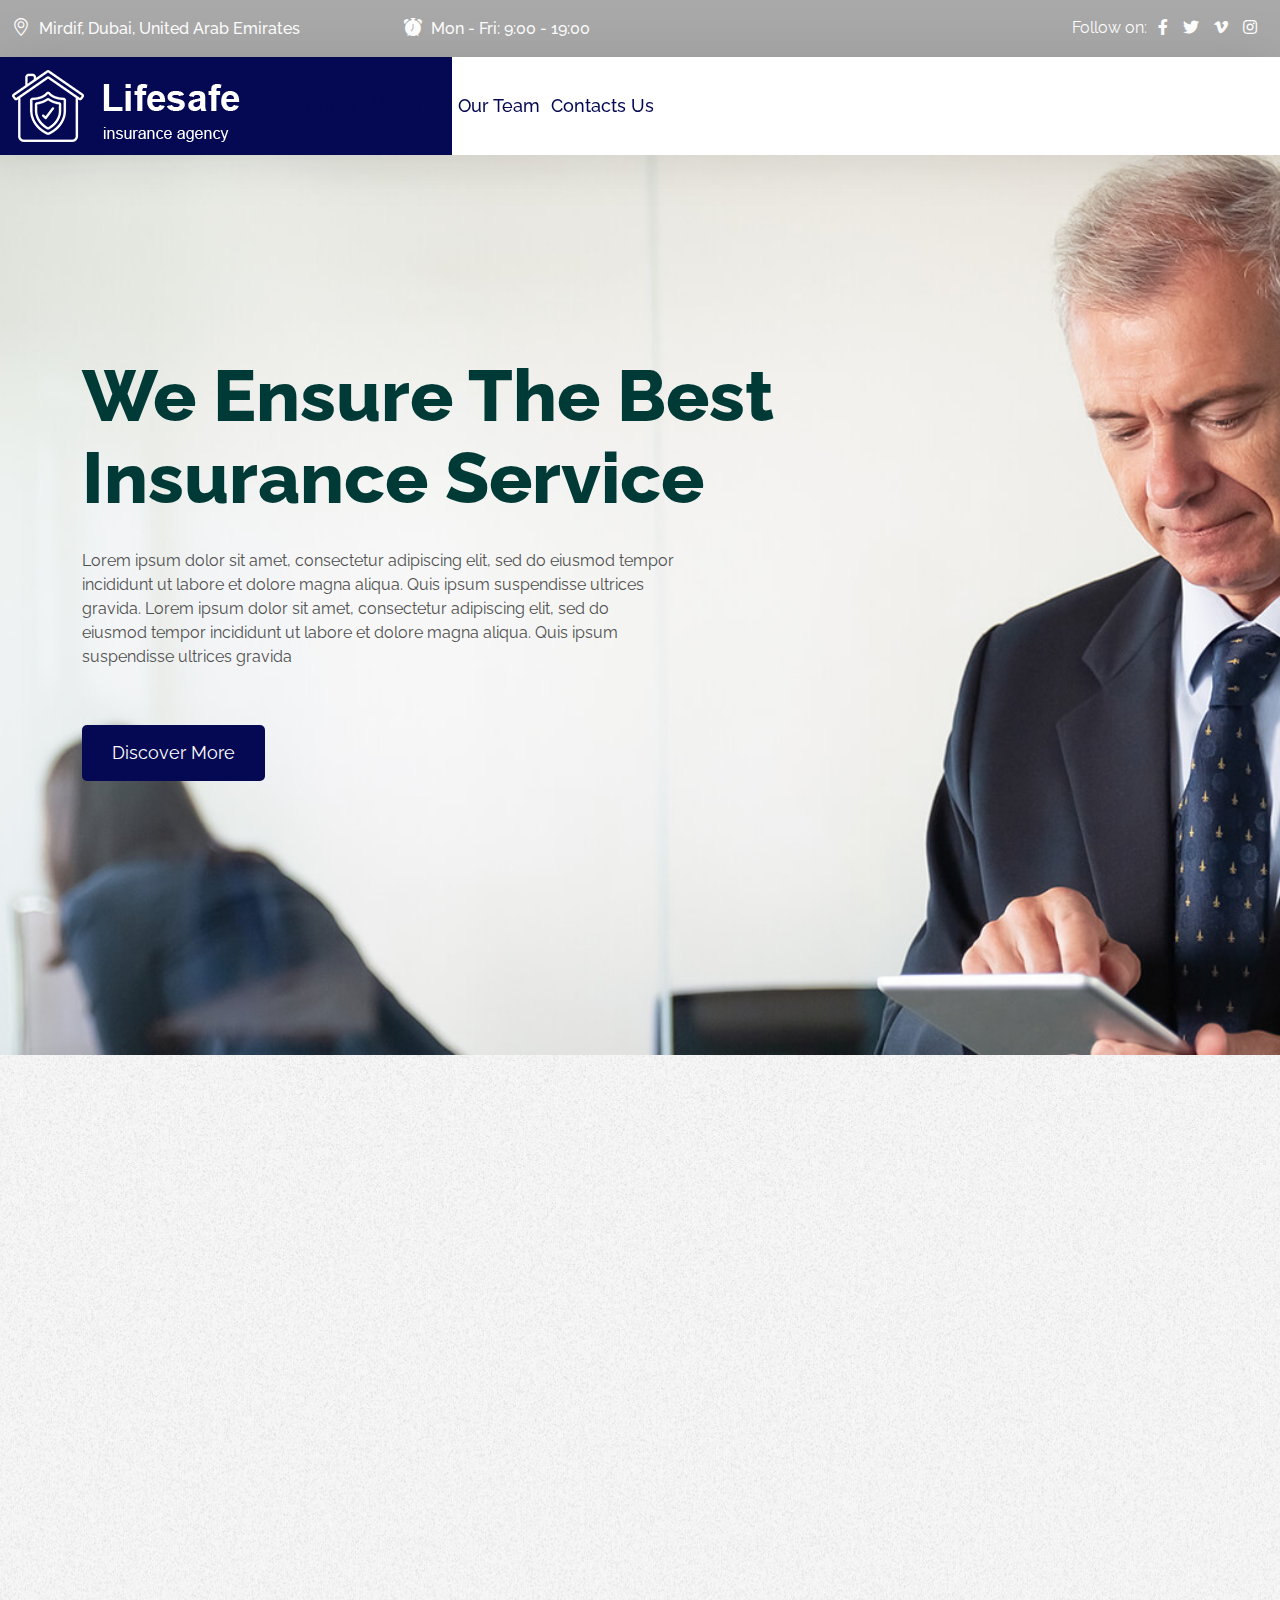
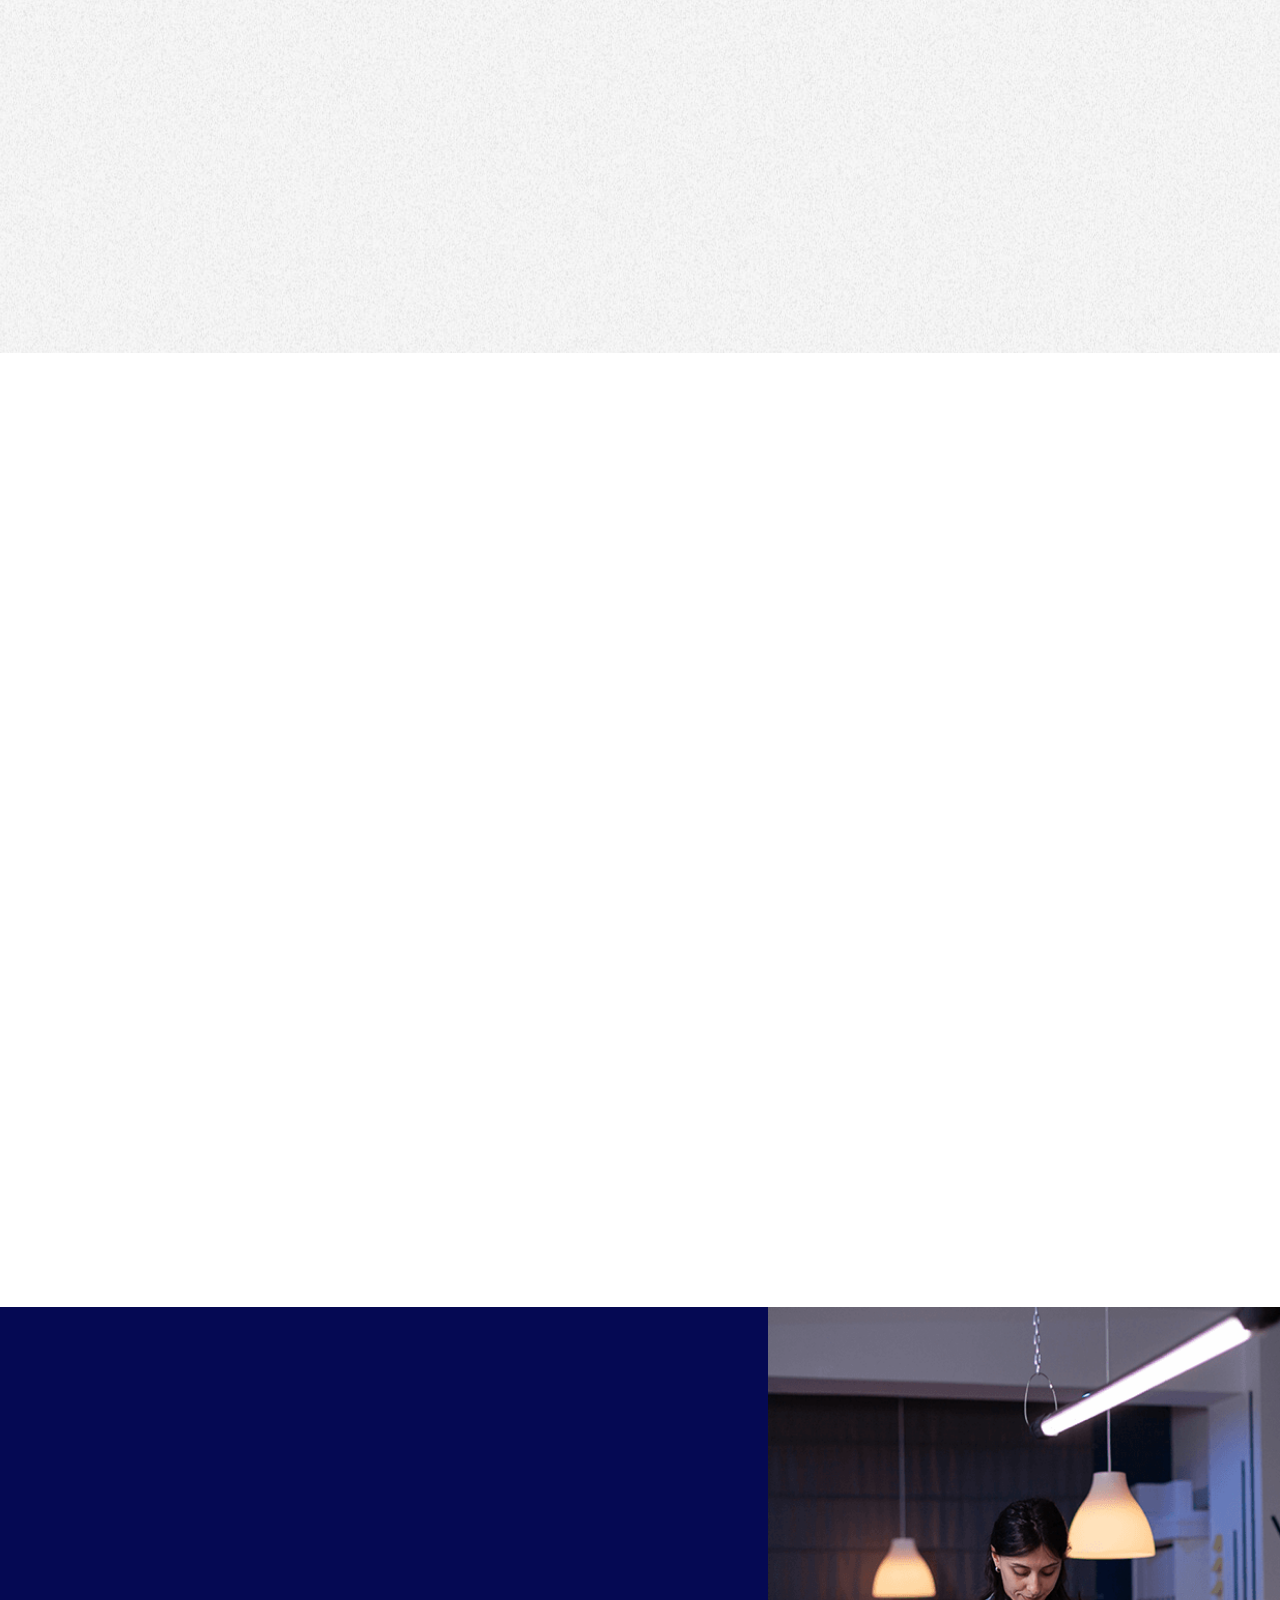
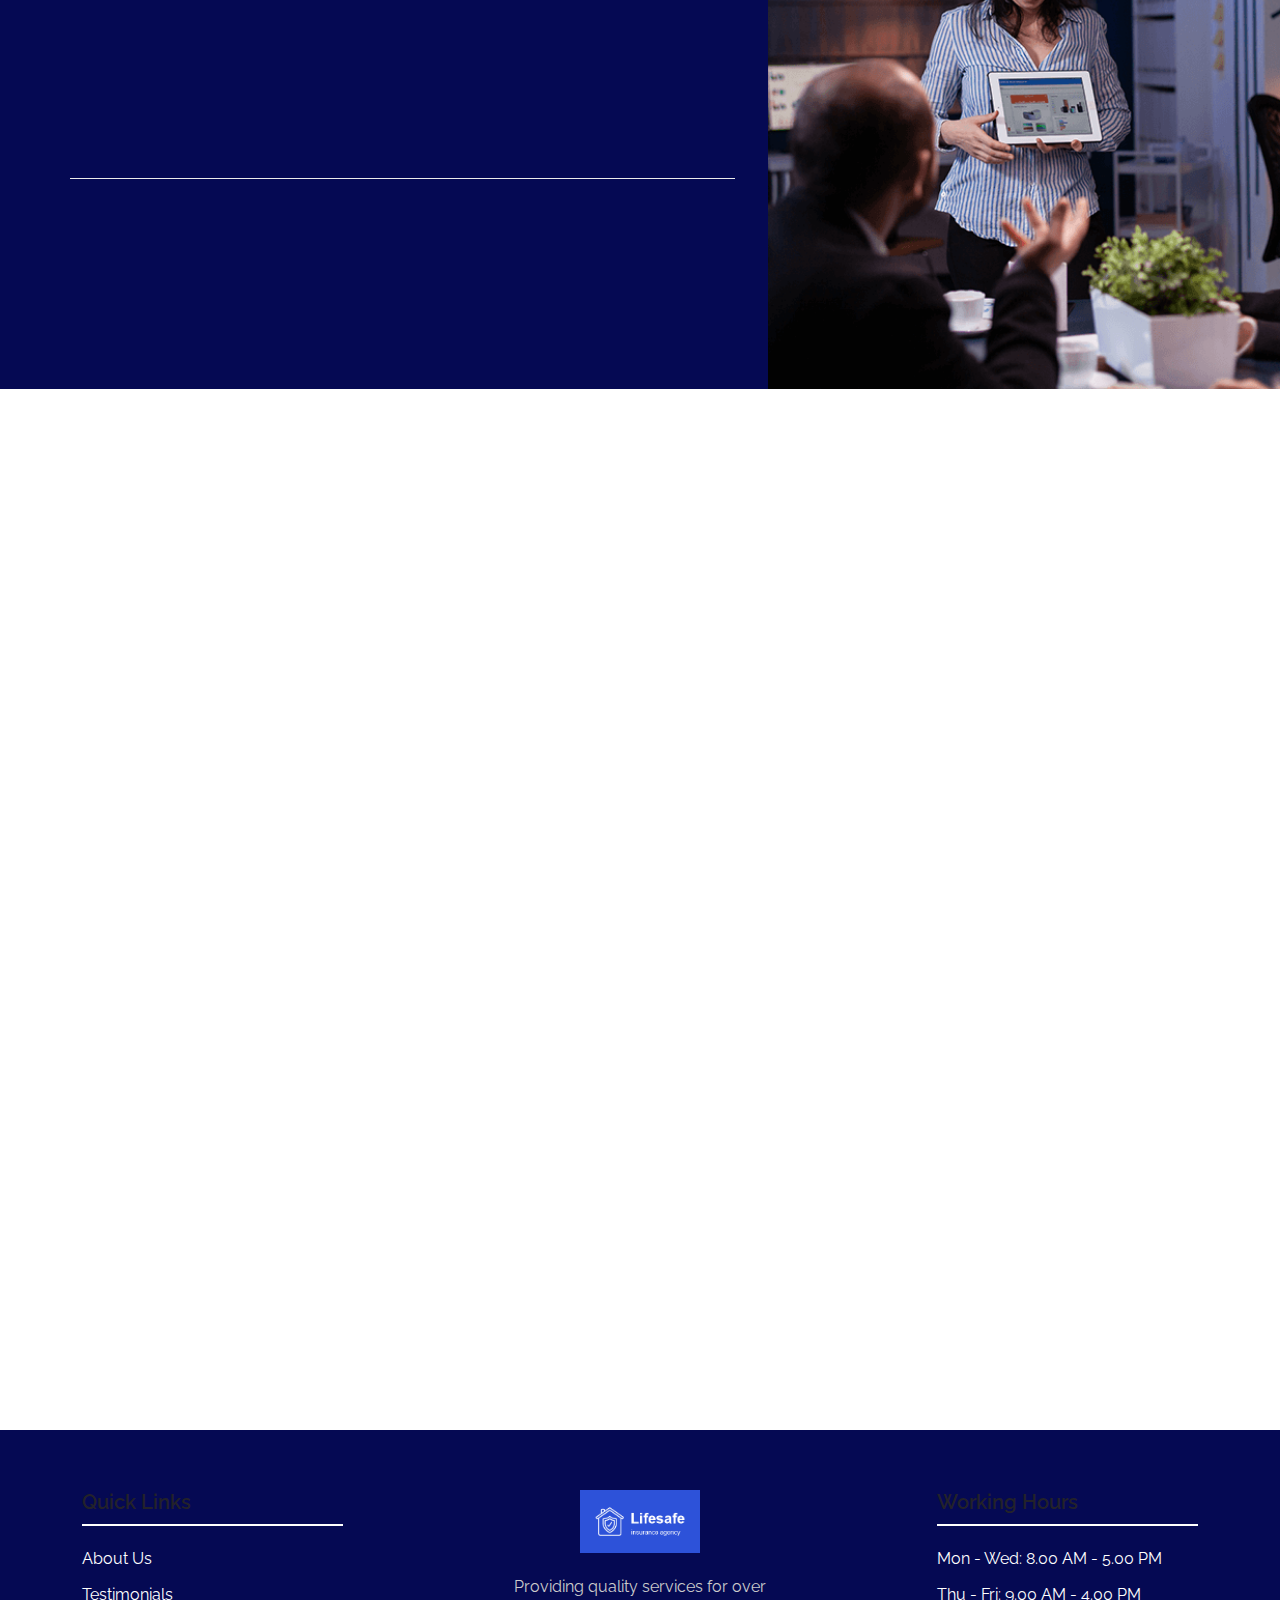
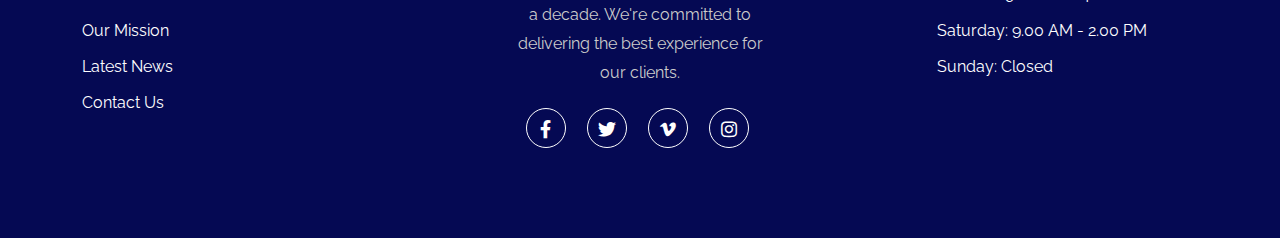
==== commit 4d523c6a: "update 1" ====
--- a/index.html
+++ b/index.html
@@ -11,8 +11,8 @@
 	<link rel="icon" type="image/png" sizes="56x56" href="assets/images/fav-icon/icon.png">
 
 	<script src="assets/js/vendor/modernizr-3.5.0.min.js"></script>
-	<link rel="stylesheet" href="assets/slick/slick.css" type="text/css" >
-	<link rel="stylesheet" href="assets/slick/slick-theme.css" type="text/css" >
+	<link rel="stylesheet" href="assets/slick/slick.css" type="text/css">
+	<link rel="stylesheet" href="assets/slick/slick-theme.css" type="text/css">
 	<link rel="stylesheet" href="venobox/venobox.css" type="text/css" media="all">
 	<link rel="stylesheet" href="assets/css/style.css" type="text/css" media="all">
 	<link rel="stylesheet" href="assets/css/animation/animate.css" type="text/css" media="all">
@@ -30,27 +30,27 @@
 
 <body>
 	<div class="loader-wrapper">
-			<div class="preloader">
-				<div class="shifa-preloader">
-					<div class="animation-preloader">
-						<div class="spinner"></div>
-						<div class="txt-loading">
-							<span data-text-preloader="G" class="letters-loading">
-								G
-							</span>
-							<span data-text-preloader="A" class="letters-loading">
-								A
-							</span>
-							<span data-text-preloader="A" class="letters-loading">
-								A
-							</span>
-							<span data-text-preloader="S" class="letters-loading">
-								S
-							</span>
-						</div>
-					</div>
-				</div>
-			</div>
+		<div class="preloader">
+			<div class="shifa-preloader">
+				<div class="animation-preloader">
+					<div class="spinner"></div>
+					<div class="txt-loading">
+						<span data-text-preloader="G" class="letters-loading">
+							G
+						</span>
+						<span data-text-preloader="A" class="letters-loading">
+							A
+						</span>
+						<span data-text-preloader="A" class="letters-loading">
+							A
+						</span>
+						<span data-text-preloader="S" class="letters-loading">
+							S
+						</span>
+					</div>
+				</div>
+			</div>
+		</div>
 		<div class="loder-section left-section"></div>
 		<div class="loder-section right-section"></div>
 	</div>
@@ -116,32 +116,24 @@
 		</div>
 	</div>
 
-	<section class="hero-section">
-		<div class="hero-carousel owl-carousel">
-			<div class="slide-item one">
-				<div class="image-layer" style="background-image: url('assets/images/hero.jpg');"></div>
-				<div class="container">
-					<div class="hero-content">
-						<div class="hero-sub-title">
-							<h4>We Are Insurance Solution Company</h4>
-						</div>
-						<div class="hero-main-title">
-							<h1>We Ensure The Best
-								Insurance Service</h1>
-						</div>
-						<div class="hero-description">
-							<p>Lorem ipsum dolor sit amet, consectetur adipiscing elit, sed do eiusmod tempor incididunt
-								ut labore et dolore magna aliqua. Quis ipsum suspendisse ultrices gravida. </p>
-						</div>
-						<div class="gaas-btn slider">
-							<a href="./pages/about-us.html">Discover More</a>
-						</div>
-					</div>
-				</div>
-			</div>
-		</div>
-		</div>
-	</section>
+	<div class="hero-section">
+		<div class="container">
+			<div class="hero-content">
+				<div class="hero-main-title">
+					<h1>We Ensure The Best Insurance Service</h1>
+				</div>
+				<div class="hero-description">
+					<p>Lorem ipsum dolor sit amet, consectetur adipiscing elit, sed do eiusmod tempor incididunt ut
+						labore et dolore magna aliqua. Quis ipsum suspendisse ultrices gravida. Lorem ipsum dolor sit
+						amet, consectetur adipiscing elit, sed do eiusmod tempor incididunt ut labore et dolore magna
+						aliqua. Quis ipsum suspendisse ultrices gravida</p>
+				</div>
+				<div class="gaas-btn slider">
+					<a href="./pages/about-us.html" class="btn-primary">Discover More</a>
+				</div>
+			</div>
+		</div>
+	</div>
 
 	<div class="about-us-section">
 		<div class="container">
@@ -193,7 +185,7 @@
 							<h4>Our Testimonials</h4>
 						</div>
 						<div class="section-main-title">
-							<h2>What People Say About 
+							<h2>What People Say About
 								Our Company.</h2>
 						</div>
 					</div>
@@ -203,7 +195,8 @@
 				<div class="col-lg-6 col-md-12">
 					<div class="row">
 						<div class="col-lg-12">
-							<div class="testimonial-single-box wow fadeInUp" data-wow-delay="0.2s" data-wow-duration="1s">
+							<div class="testimonial-single-box wow fadeInUp" data-wow-delay="0.2s"
+								data-wow-duration="1s">
 								<div class="testimonial-title">
 									<h4>SB Shinur Islam</h4>
 									<span>CEO Transport Ltd.</span>
@@ -216,7 +209,7 @@
 									<i class="bi bi-star-fill"></i>
 								</div>
 								<div class="testimonial-description">
-									<p>Lorem ipsum dolor sit amet, consectetur adipiscing elit, 
+									<p>Lorem ipsum dolor sit amet, consectetur adipiscing elit,
 										sed tempor incididunt ut labore et dolore </p>
 								</div>
 								<div class="testimonial-quote">
@@ -225,7 +218,8 @@
 							</div>
 						</div>
 						<div class="col-lg-12">
-							<div class="testimonial-single-box wow fadeInUp" data-wow-delay="0.4s" data-wow-duration="1s">
+							<div class="testimonial-single-box wow fadeInUp" data-wow-delay="0.4s"
+								data-wow-duration="1s">
 								<div class="testimonial-title">
 									<h4>SB Shinur Islam</h4>
 									<span>CEO Transport Ltd.</span>
@@ -238,7 +232,7 @@
 									<i class="bi bi-star-fill"></i>
 								</div>
 								<div class="testimonial-description">
-									<p>Lorem ipsum dolor sit amet, consectetur adipiscing elit, 
+									<p>Lorem ipsum dolor sit amet, consectetur adipiscing elit,
 										sed tempor incididunt ut labore et dolore </p>
 								</div>
 								<div class="testimonial-quote">
@@ -267,7 +261,7 @@
 			<div class="row align-items-center">
 				<div class="col-lg-7 col-md-12">
 					<div class="section-title wow fadeInUp" data-wow-delay="0.2s" data-wow-duration="1s">
-						<div class="section-sub-title inner">
+						<div class="choose-us-section-sub-title inner">
 							<h4>Why Choose Us</h4>
 						</div>
 						<div class="section-main-title inner">
@@ -282,15 +276,13 @@
 					</div>
 					<div class="row choose-us">
 						<div class="col-lg-6 col-md-12">
-							<div class="choose-us-list wow fadeInUp" data-wow-delay="0.4s"
-								data-wow-duration="1s">
+							<div class="choose-us-list wow fadeInUp" data-wow-delay="0.4s" data-wow-duration="1s">
 								<span><i class="bi bi-plus-lg"></i> We provide awesome services</span>
 								<span><i class="bi bi-plus-lg"></i> We provide awesome services</span>
 							</div>
 						</div>
 						<div class="col-lg-6 col-md-12">
-							<div class="choose-us-list wow fadeInUp" data-wow-delay="0.6s"
-								data-wow-duration="1s">
+							<div class="choose-us-list wow fadeInUp" data-wow-delay="0.6s" data-wow-duration="1s">
 								<span><i class="bi bi-plus-lg"></i> We provide awesome services</span>
 								<span><i class="bi bi-plus-lg"></i> We provide awesome services</span>
 							</div>
@@ -362,34 +354,34 @@
 		</div>
 	</div>
 
-	<div class="footer-section">
+	<footer class="footer-section">
 		<div class="container">
 			<div class="row">
+
 				<div class="col-lg-3 col-md-6">
-					<div class="footer-wiget wow fadeInUp" data-wow-delay="0.2s" data-wow-duration="1s">
-						<div class="footer-wiget-title">
-							<h4>Quick link</h4>
-						</div>
-						<div class="footer-wiget-menu">
-							<ul>
-								<li><a href="#">About Us</a></li>
-								<li><a href="#">Testimonials</a></li>
-								<li><a href="#">Our Mission</a></li>
-								<li><a href="#">Latest News</a></li>
-								<li><a href="#">Contact Us</a></li>
-							</ul>
-						</div>
-					</div>
-				</div>
+					<div class="footer-widget">
+						<div class="footer-title">
+							<h4>Quick Links</h4>
+						</div>
+						<ul class="footer-menu">
+							<li><a href="#">About Us</a></li>
+							<li><a href="#">Testimonials</a></li>
+							<li><a href="#">Our Mission</a></li>
+							<li><a href="#">Latest News</a></li>
+							<li><a href="#">Contact Us</a></li>
+						</ul>
+					</div>
+				</div>
+
 				<div class="col-lg-3 col-md-6">
-					<div class="footer-wiget inner">
-						<div class="footer-wiget-logo">
-							<a href="index.html"><img src="assets/images/footer/footer-logo.png" alt=""></a>
-						</div>
-						<div class="footer-wiget-text">
-							<h4>Feugiat a ligula rutrum luctus primis ultrice nteger congue magna at pretium purus a
-								pretium ligula rutrum and luctus</h4>
-						</div>
+					<div class="footer-widget centered">
+						<div class="footer-logo">
+							<a href="index.html"><img src="assets/images/footer/footer-logo.png" alt="Footer Logo"></a>
+						</div>
+						<p class="footer-text">
+							Providing quality services for over a decade. We're committed to delivering the best
+							experience for our clients.
+						</p>
 						<div class="footer-social">
 							<ul>
 								<li><a href="#"><i class="fab fa-facebook-f"></i></a></li>
@@ -400,24 +392,23 @@
 						</div>
 					</div>
 				</div>
-				<div class="col-lg-3 col-md-6 pr-0">
-					<div class="footer-wiget inner3  wow fadeInUp" data-wow-delay="0.8s" data-wow-duration="1s">
-						<div class="footer-wiget-title">
+
+				<div class="col-lg-3 col-md-6">
+					<div class="footer-widget">
+						<div class="footer-title">
 							<h4>Working Hours</h4>
 						</div>
-						<div class="company-work-hour">
-							<ul>
-								<li>Mon - Wed <span class="table-text">8.00 AM - 5.00 PM</span></li>
-								<li>Thu - Fri <span>9.00 AM - 4.00 PM</span></li>
-								<li>Saturday <span>9.00 AM - 2.00 PM</span></li>
-								<li class="table-brb">Sunday <span class="style">Clossed</span></li>
-							</ul>
-						</div>
-					</div>
-				</div>
-			</div>
-		</div>
-	</div>
+						<ul class="work-hours">
+							<li>Mon - Wed: <span>8.00 AM - 5.00 PM</span></li>
+							<li>Thu - Fri: <span>9.00 AM - 4.00 PM</span></li>
+							<li>Saturday: <span>9.00 AM - 2.00 PM</span></li>
+							<li>Sunday: <span>Closed</span></li>
+						</ul>
+					</div>
+				</div>
+			</div>
+		</div>
+	</footer>
 
 	<div class="progress-scrollup">
 		<svg class="progress-circle svg-content" width="100%" height="100%" viewBox="-1 -1 102 102">
--- a/assets/css/sections/dropdown.css
+++ b/assets/css/sections/dropdown.css
@@ -8,10 +8,10 @@
     position: relative;
     display: block;
     color: #fff;
-    background: #001d85;
-    -moz-box-shadow: 0 1px 0 #001d85 inset, 0 -1px 0 #001d85 inset;
-    -webkit-box-shadow: 0 1px 0 #001d85 inset, 0 -1px 0 #001d85 inset;
-    box-shadow: 0 1px 0 #001d85 inset, 0 -1px 0 #001d85 inset;
+    background: #050953;
+    -moz-box-shadow: 0 1px 0 #050953 inset, 0 -1px 0 #050953 inset;
+    -webkit-box-shadow: 0 1px 0 #050953 inset, 0 -1px 0 #050953 inset;
+    box-shadow: 0 1px 0 #050953 inset, 0 -1px 0 #050953 inset;
     text-shadow: 0 -1px 0 rgba(0, 0, 0, 0.3);
     padding: 10px;
 }
@@ -123,15 +123,15 @@
 }
 
 .sidebar-widget-menu .dropdown [data-toggle="dropdown"]{
-    background: #001d85;
+    background: #050953;
 }
 
 .sidebar-group ul.list-style-one li i {
-    color: #001d85;
+    color: #050953;
 }
 
 .sidebar-group ul.social-box li a:hover {
-    color: #001d85;
+    color: #050953;
 }
 
 @keyframes showAnimation {
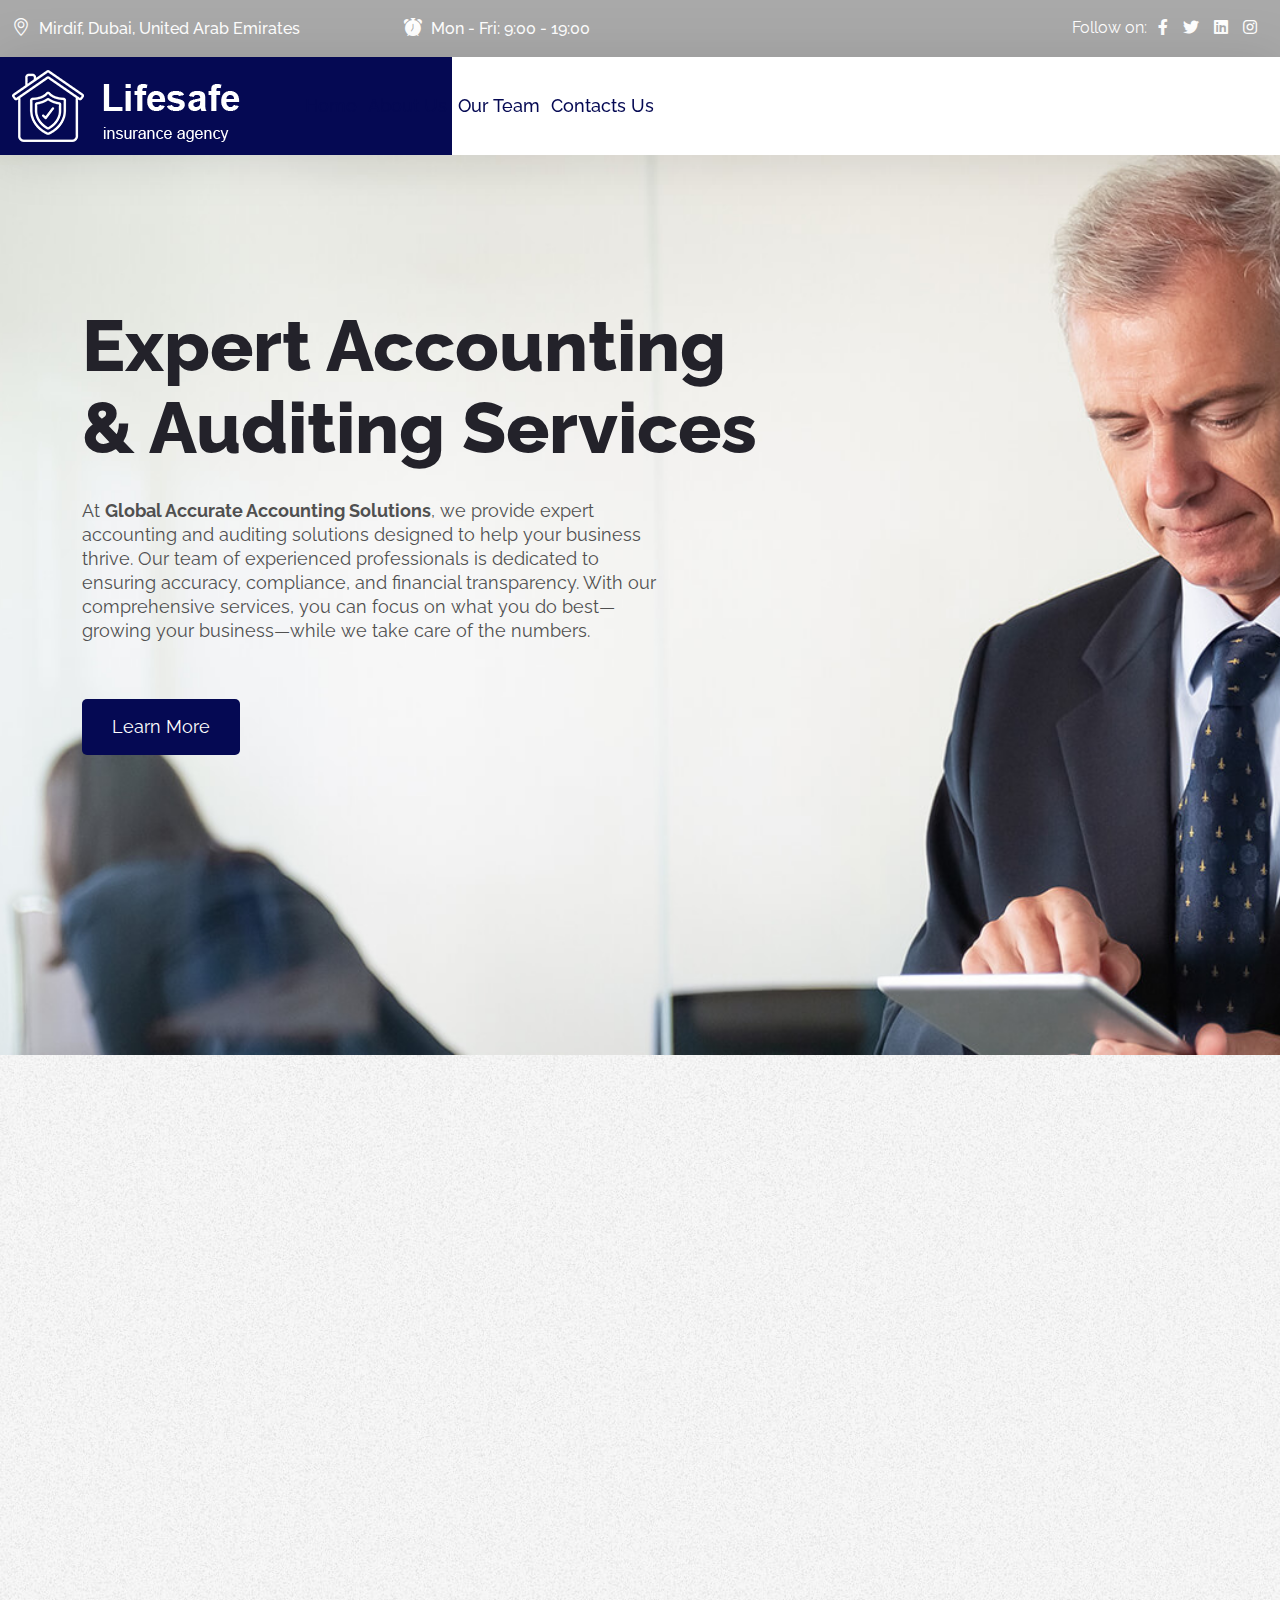
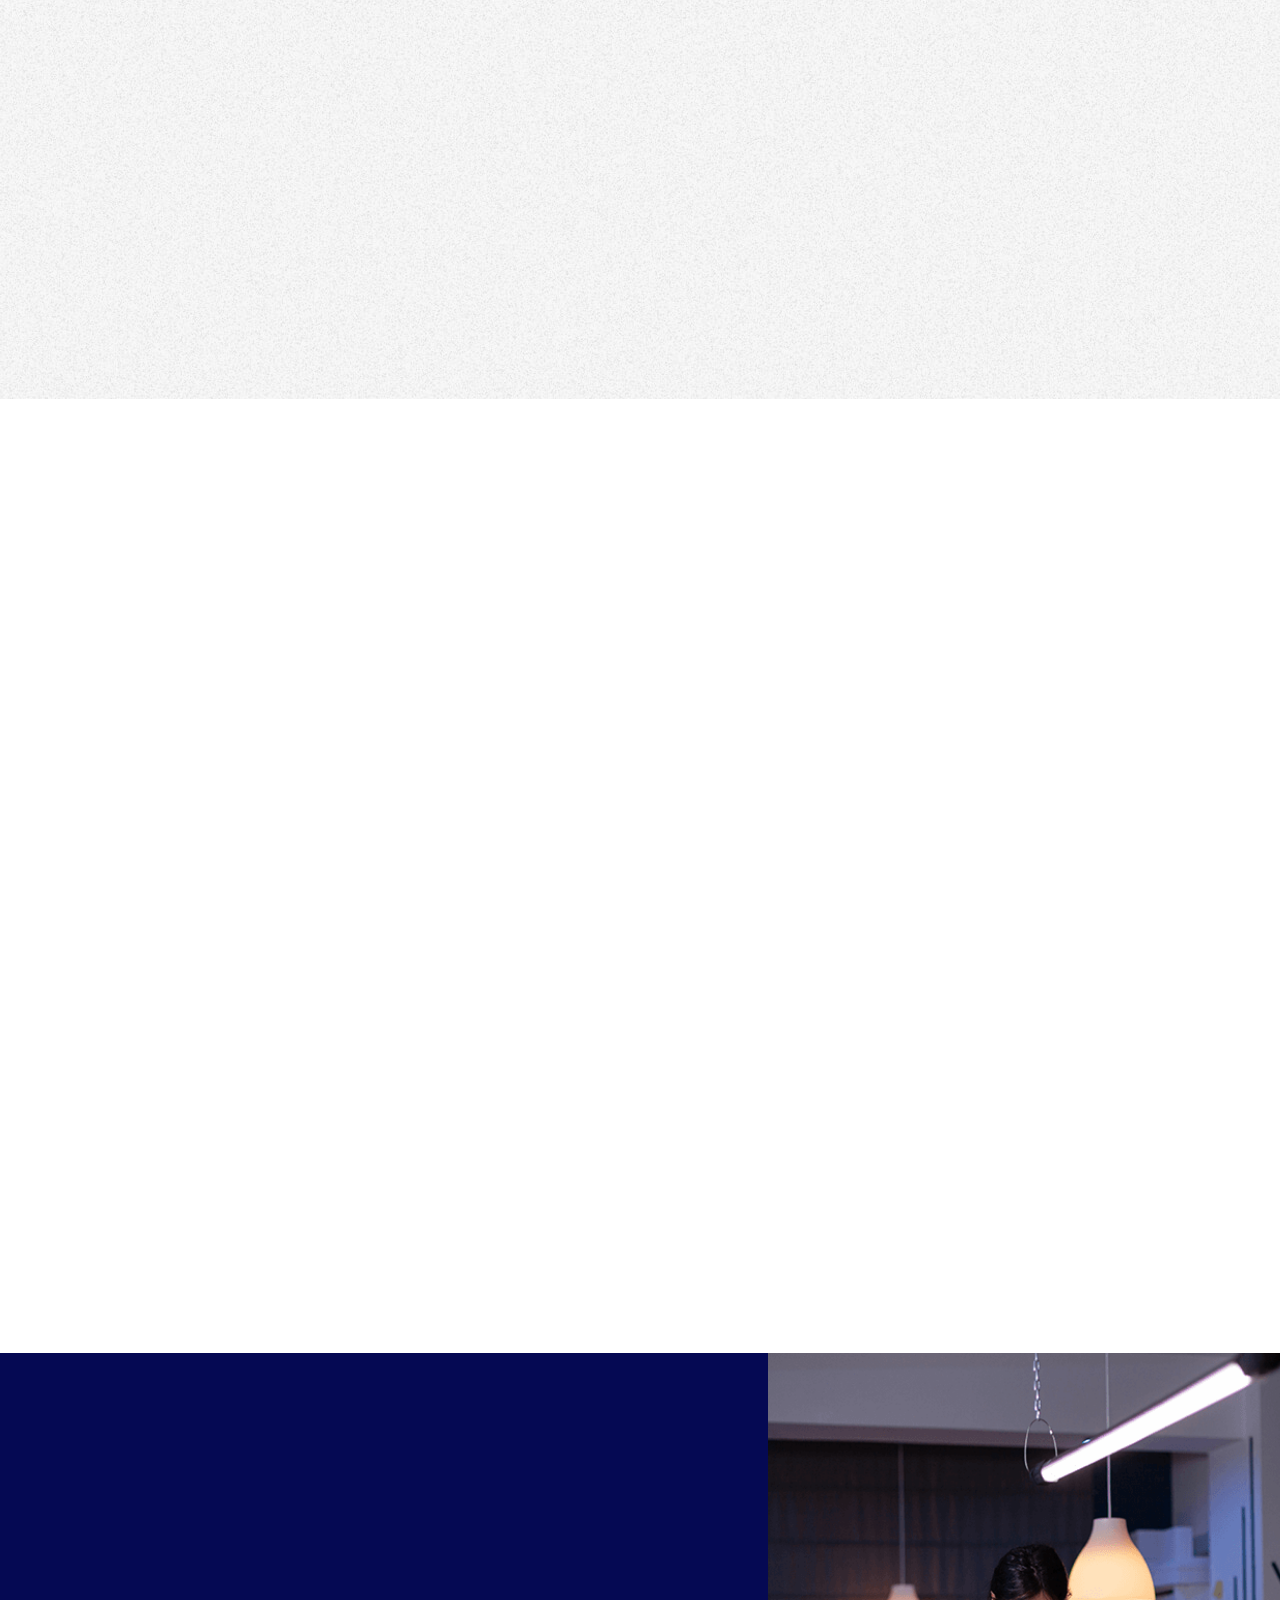
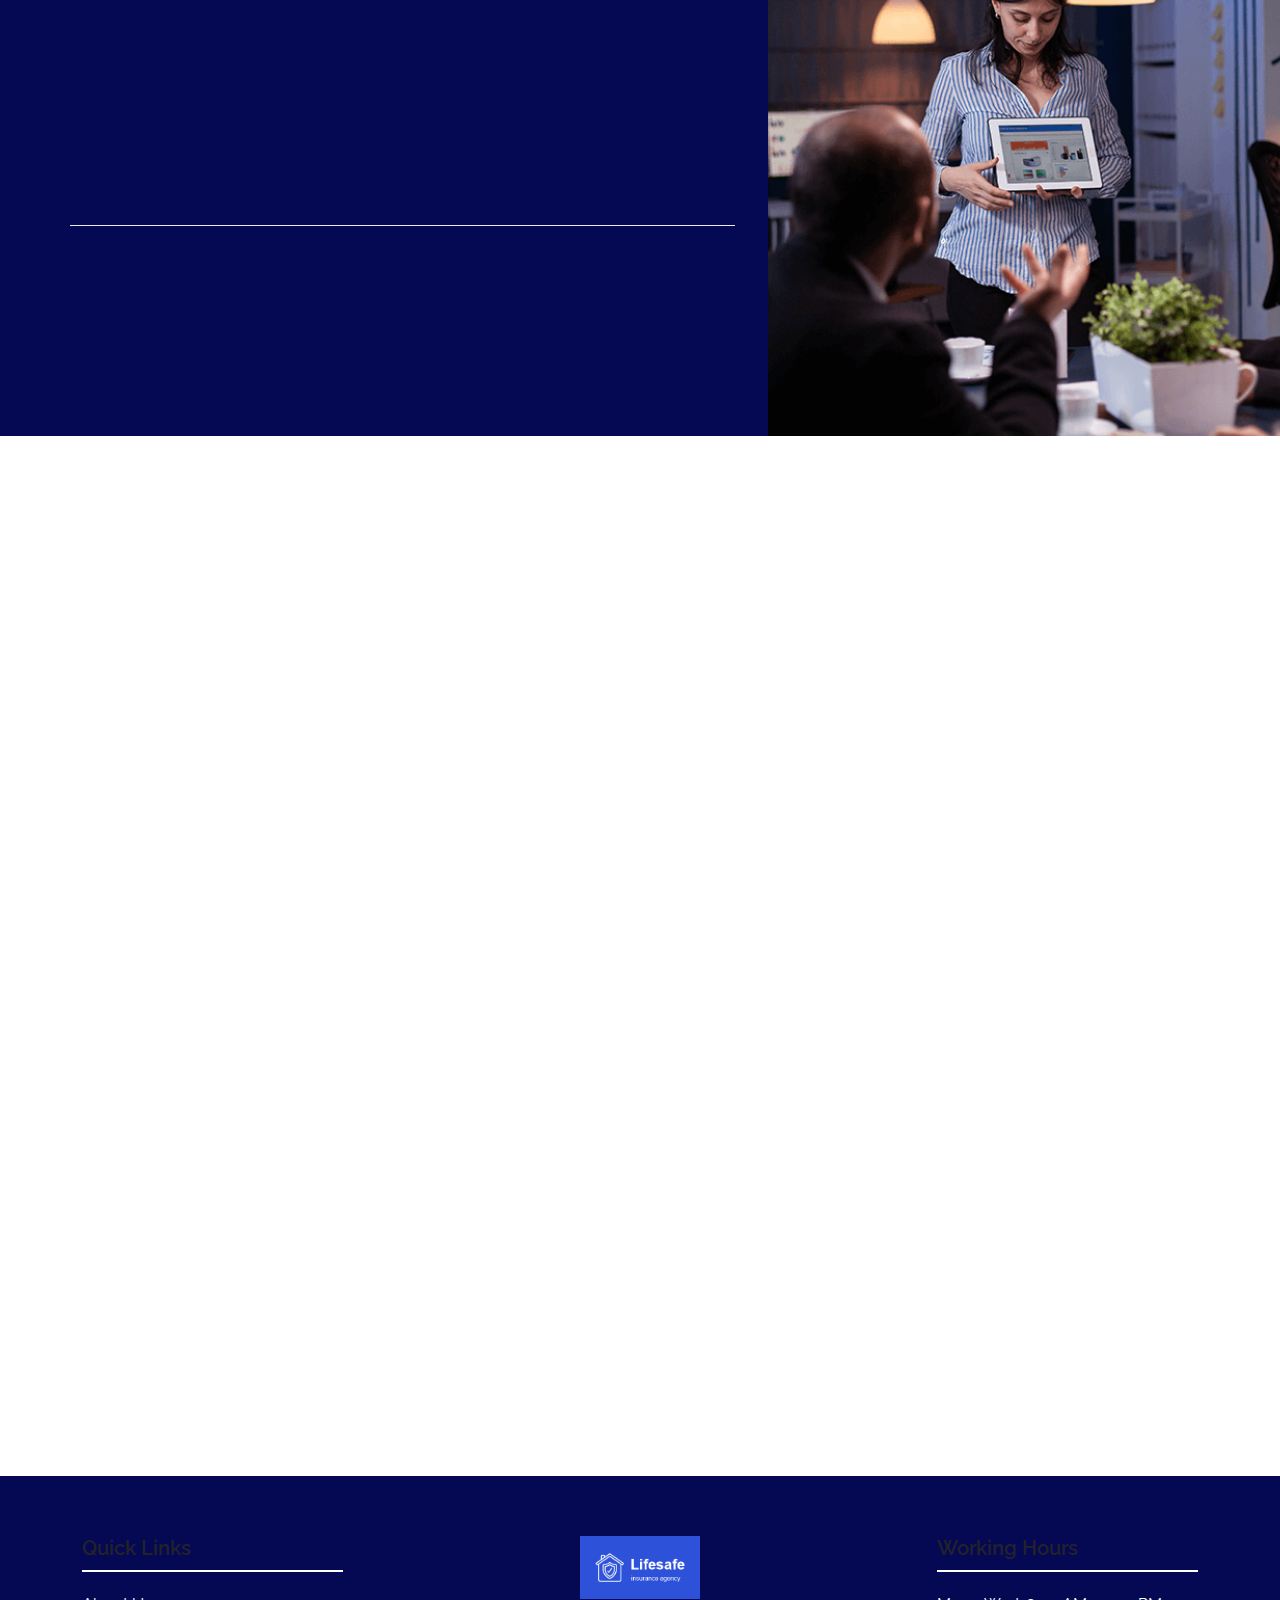
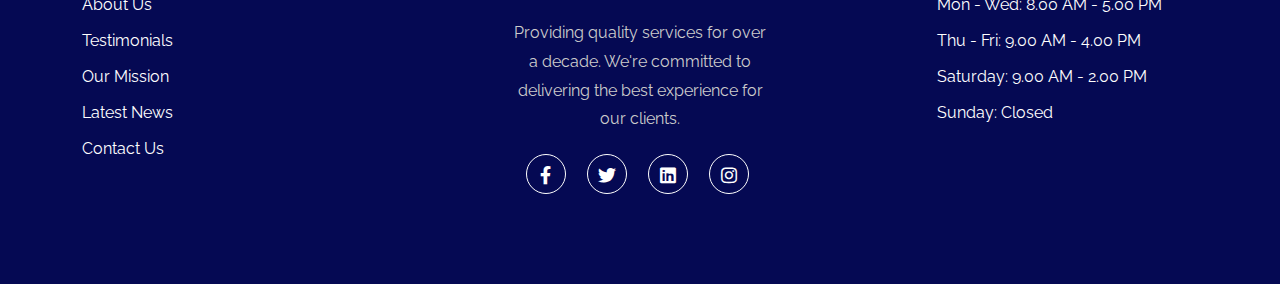
==== commit b51fd207: "update 2" ====
--- a/index.html
+++ b/index.html
@@ -29,6 +29,7 @@
 </head>
 
 <body>
+
 	<div class="loader-wrapper">
 		<div class="preloader">
 			<div class="shifa-preloader">
@@ -72,7 +73,7 @@
 						<ul>
 							<li><a href="#"><i class="fab fa-facebook-f"></i></a></li>
 							<li><a href="#"><i class="fab fa-twitter"></i></a></li>
-							<li><a href="#"><i class="fab fa-vimeo-v"></i></a></li>
+							<li><a href="#"><i class="fab fa-linkedin"></i></a></li>
 							<li><a href="#"><i class="fab fa-instagram"></i></a></li>
 						</ul>
 					</div>
@@ -120,16 +121,17 @@
 		<div class="container">
 			<div class="hero-content">
 				<div class="hero-main-title">
-					<h1>We Ensure The Best Insurance Service</h1>
+					<h1>Expert Accounting & Auditing Services</h1>
 				</div>
 				<div class="hero-description">
-					<p>Lorem ipsum dolor sit amet, consectetur adipiscing elit, sed do eiusmod tempor incididunt ut
-						labore et dolore magna aliqua. Quis ipsum suspendisse ultrices gravida. Lorem ipsum dolor sit
-						amet, consectetur adipiscing elit, sed do eiusmod tempor incididunt ut labore et dolore magna
-						aliqua. Quis ipsum suspendisse ultrices gravida</p>
+					<p>At <b>Global Accurate Accounting Solutions</b>, we provide expert accounting and auditing
+						solutions designed to help your business thrive. Our team of experienced professionals is
+						dedicated to ensuring accuracy, compliance, and financial transparency. With our comprehensive
+						services, you can focus on what you do best—growing your business—while we take care of the
+						numbers.</p>
 				</div>
 				<div class="gaas-btn slider">
-					<a href="./pages/about-us.html" class="btn-primary">Discover More</a>
+					<a href="./pages/about-us.html">Learn More</a>
 				</div>
 			</div>
 		</div>
@@ -140,36 +142,39 @@
 			<div class="row">
 				<div class="col-lg-5 col-md-12">
 					<div class="about-us-thumb wow slideInLeft">
-						<img src="assets/images/about-us/about-us-3.png" alt="">
+						<img src="assets/images/about-us/about-us-home.png" alt="">
 					</div>
 				</div>
 				<div class="col-lg-7 col-md-12">
-					<div class="section-title wow fadeInUp" data-wow-delay="0.2s" data-wow-duration="1s">
+					<div class="wow fadeInUp" data-wow-delay="0.2s" data-wow-duration="1s">
 						<div class="section-sub-title">
 							<h4>About Our Company</h4>
 						</div>
-						<div class="section-main-title about-us">
-							<h2>Our Company Been Working
-								Successfully For 20 Years</h2>
+						<div class="about-us-section-main-title">
+							<h2>Your Trusted Accounting & Auditing Partner in the UAE</h2>
 						</div>
 					</div>
 					<div class="about-us-description wow fadeInUp" data-wow-delay="0.4s" data-wow-duration="1s">
-						<p>Lorem ipsum dolor sit amet, consectetur adipiscing elit, sed do eiusmod tempor incididunt ut
-							labore et dolore magna aliqua. Quis ipsum suspendisse ultrices gravida. Risus commodo
-							viverra maecenas accumsan lacus vel facilisis.We are committed to providing our customers
-							with super exceptional service while offering our employees the best training and a working
-							environment in which they can excel best of all place for more than a half century.</p>
-						<p class="about-us">This company focus has been in place for more than a half century. We are
-							committed to providing our customers with exceptional service while offering our employees
-							the best training best of all and a working environment. This company focus has been in
-							place for more than a half century. We are committed to providing our customers with
-							exceptional service while offering our employees the best training best of all and a working
-							environment. This company focus has been in place for more than a half century. We are
-							committed to providing our customers with exceptional service while offering our employees
-							the best training best of all and a working environment. This company focus has been in
-							place for more than a half century. We are committed to providing our customers with
-							exceptional service while offering our employees the best training best of all and a working
-							environment. </p>
+						<p>Founded in the heart of Dubai, our firm has been committed to delivering top-notch accounting
+							and auditing services for the past 4 years. We understand the dynamic business landscape of
+							the UAE, and our mission is to support our clients with accurate, reliable, and insightful
+							financial services that help them achieve their goals.</p>
+						<p>Our team of experienced professionals combines local expertise with a global
+							perspective, ensuring that our clients are always compliant with the latest regulations
+							while benefiting from innovative financial solutions. Whether you're a startup, SME, or a
+							large corporation, we provide customized services that are tailored to meet your specific
+							needs.</p>
+						<p>We pride ourselves on our integrity, confidentiality, and unwavering
+							commitment to excellence. Our approach is collaborative, working closely with our clients to
+							understand their challenges and deliver solutions that drive success. Join the many
+							businesses in Dubai that trust us to safeguard their financial health and navigate the
+							complexities of the market.</p>
+						<p>As a forward-thinking firm, we continuously invest in the latest
+							technologies and methodologies to enhance our services. Our proactive approach ensures that
+							our clients are not only compliant with current standards but are also prepared for future
+							financial challenges. We believe in building long-term relationships based on trust,
+							transparency, and delivering value beyond the numbers. Let us be your partner in growth as
+							you focus on what you do best—growing your business.</p>
 					</div>
 				</div>
 			</div>
@@ -180,7 +185,7 @@
 		<div class="container">
 			<div class="row align-items-center">
 				<div class="col-lg-6 col-md-12">
-					<div class="section-title wow fadeInUp" data-wow-delay="0.2s" data-wow-duration="1s">
+					<div class="wow fadeInUp" data-wow-delay="0.2s" data-wow-duration="1s">
 						<div class="section-sub-title">
 							<h4>Our Testimonials</h4>
 						</div>
@@ -244,7 +249,7 @@
 				</div>
 				<div class="col-lg-6 col-md-12">
 					<div class="testimonial-thumb wow slideInRight">
-						<img src="assets/images/testimonial/testimonial-thumb.png" alt="">
+						<img src="assets/images/testimonial/testimonial-1.png" alt="">
 						<div class="testimonial-counter">
 							<h4 class="counter">1000</h4>
 							<span>+</span>
@@ -260,7 +265,7 @@
 		<div class="container">
 			<div class="row align-items-center">
 				<div class="col-lg-7 col-md-12">
-					<div class="section-title wow fadeInUp" data-wow-delay="0.2s" data-wow-duration="1s">
+					<div class="wow fadeInUp" data-wow-delay="0.2s" data-wow-duration="1s">
 						<div class="choose-us-section-sub-title inner">
 							<h4>Why Choose Us</h4>
 						</div>
@@ -298,26 +303,24 @@
 			<div class="row align-items-center">
 				<div class="col-lg-6 col-md-12">
 					<div class="faq-thumb wow slideInLeft">
-						<img src="assets/images/resource/faq-thumb.jpg" alt="">
+						<img src="assets/images/resource/faq.jpg" alt="">
 					</div>
 				</div>
 				<div class="col-lg-6 col-md-12">
 					<div class="faq-items-box wow slideInRight">
-						<div class="section-title">
-							<div class="section-sub-title">
-								<h4>Frequently Asked</h4>
-							</div>
-							<div class="section-main-title">
-								<h2>Frequently Asked
-									Questions</h2>
-							</div>
+						<div class="section-sub-title">
+							<h4>Frequently Asked</h4>
+						</div>
+						<div class="section-main-title">
+							<h2>Frequently Asked
+								Questions</h2>
 						</div>
 						<div>
 							<div id="tab1" class="tab-content">
 								<ul class="accordion">
 									<li>
-										<a class="active"><span> 1. Is it Full Transport &amp; Logistics Company?
-											</span> <i class="bi bi-chevron-double-right"></i></a>
+										<a class="active"><span> Is it Full Transport &amp; Logistics Company?
+											</span> <i class="bi bi-chevron-right"></i></a>
 										<p style="display: block;">The time it takes to repair a roof depends on the
 											extent
 											of the damage.
@@ -325,22 +328,22 @@
 											A or team might be at your home for half a day.</p>
 									</li>
 									<li>
-										<a><span> 2. How to Create my Project in Company? </span> <i
-												class="bi bi-chevron-double-right"></i></a>
+										<a><span> How to Create my Project in Company? </span> <i
+												class="bi bi-chevron-right"></i></a>
 										<p>The time it takes to repair a roof depends on the extent of the damage.
 											For minor repairs, it might take an hour or two. For significant repairs,
 											A or team might be at your home for half a day.</p>
 									</li>
 									<li>
-										<a><span> 3. How to Work in Process of Transport Company? </span> <i
-												class="bi bi-chevron-double-right"></i></a>
+										<a><span> How to Work in Process of Transport Company? </span> <i
+												class="bi bi-chevron-right"></i></a>
 										<p>The time it takes to repair a roof depends on the extent of the damage.
 											For minor repairs, it might take an hour or two. For significant repairs,
 											A or team might be at your home for half a day.</p>
 									</li>
 									<li>
-										<a><span> 4. What warranties do I have for installation? </span> <i
-												class="bi bi-chevron-double-right"></i></a>
+										<a><span> What warranties do I have for installation? </span> <i
+												class="bi bi-chevron-right"></i></a>
 										<p>The time it takes to repair a roof depends on the extent of the damage.
 											For minor repairs, it might take an hour or two. For significant repairs,
 											A or team might be at your home for half a day.</p>
@@ -386,7 +389,7 @@
 							<ul>
 								<li><a href="#"><i class="fab fa-facebook-f"></i></a></li>
 								<li><a href="#"><i class="fab fa-twitter"></i></a></li>
-								<li><a href="#"><i class="fab fa-vimeo-v"></i></a></li>
+								<li><a href="#"><i class="fab fa-linkedin"></i></a></li>
 								<li><a href="#"><i class="fab fa-instagram"></i></a></li>
 							</ul>
 						</div>
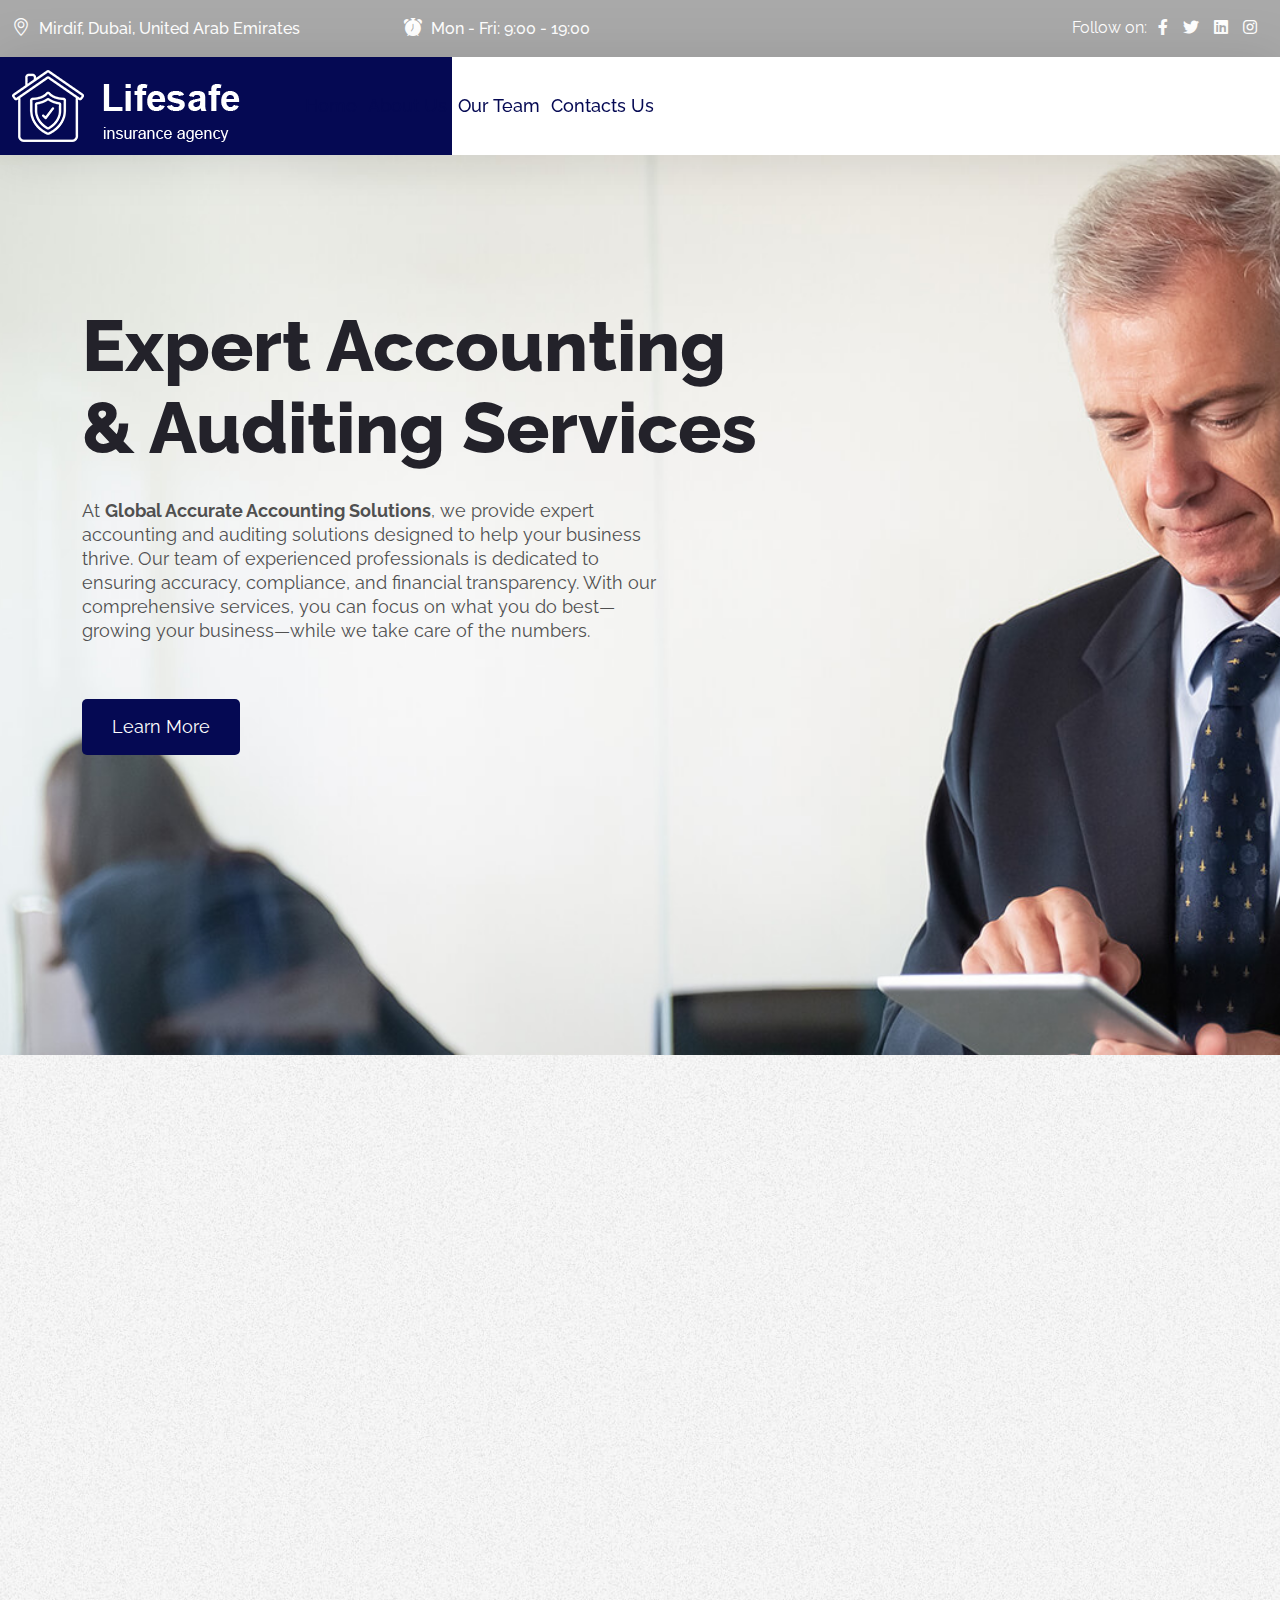
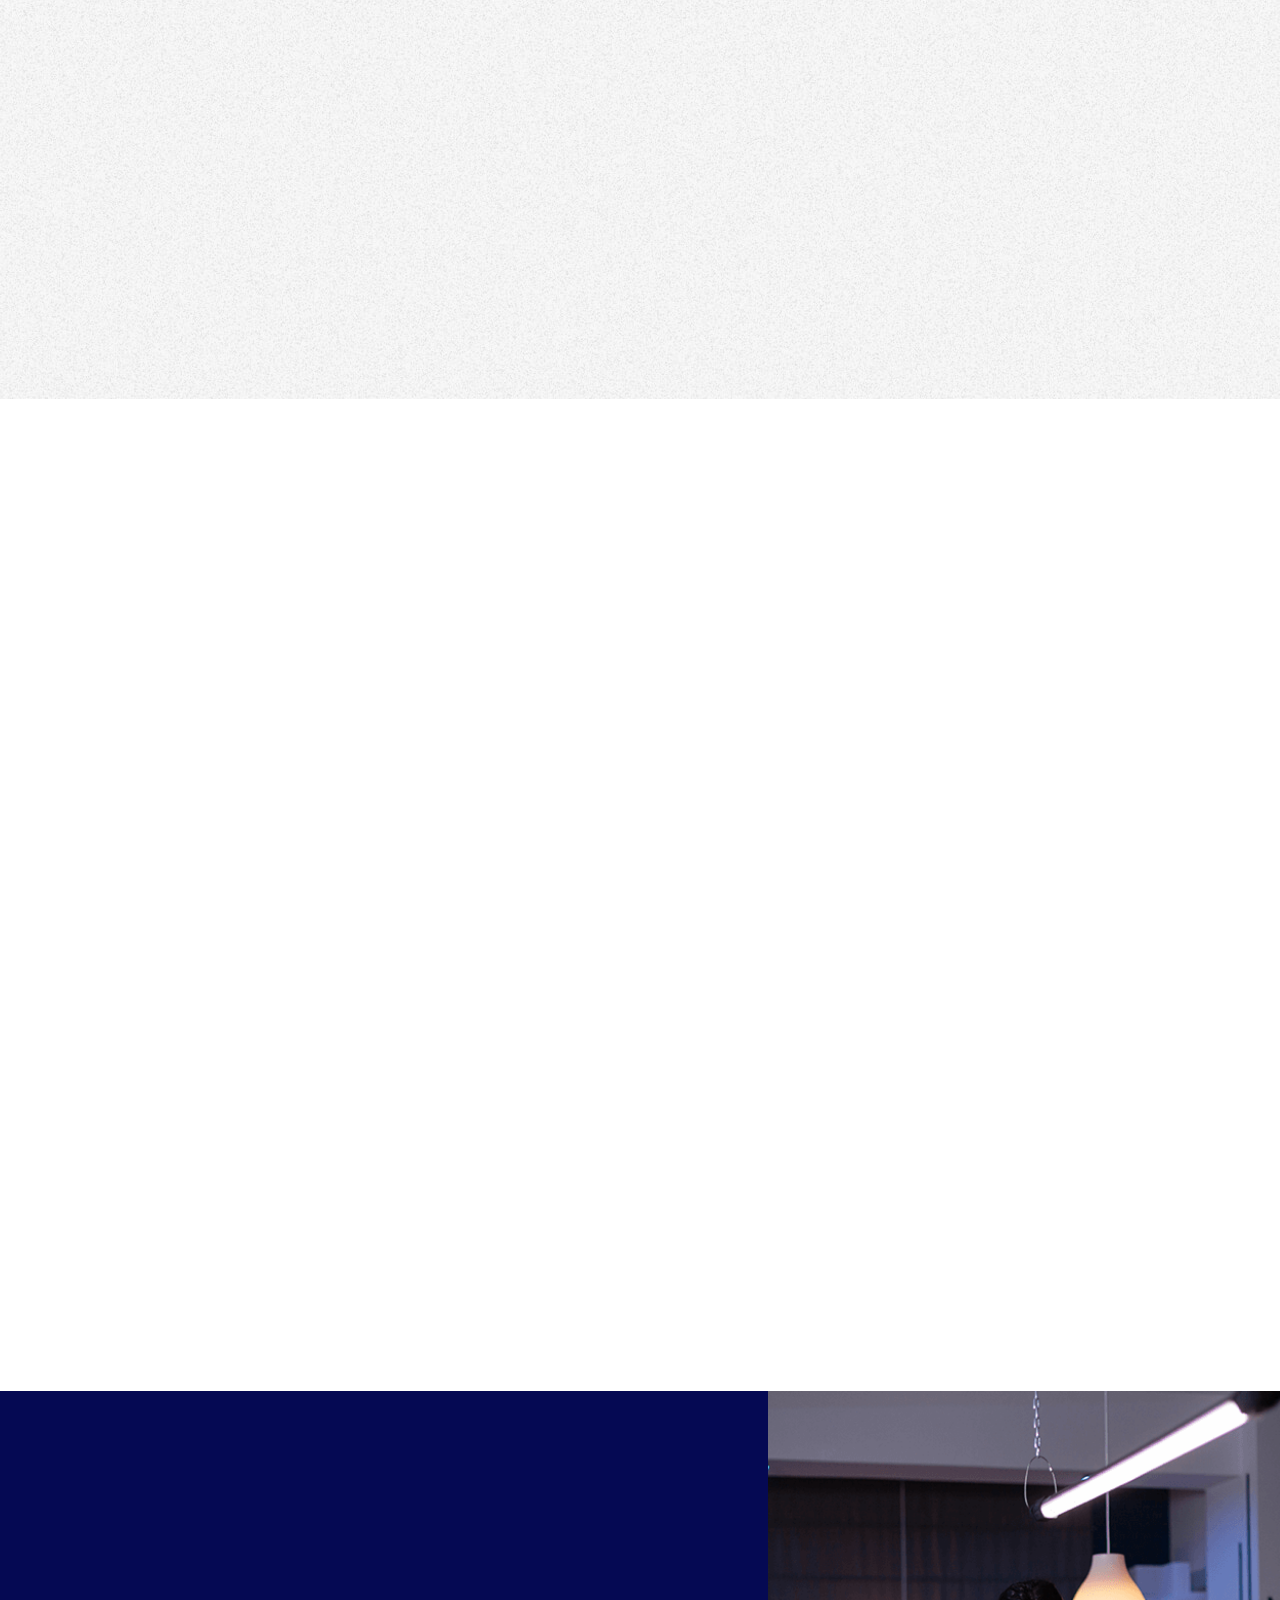
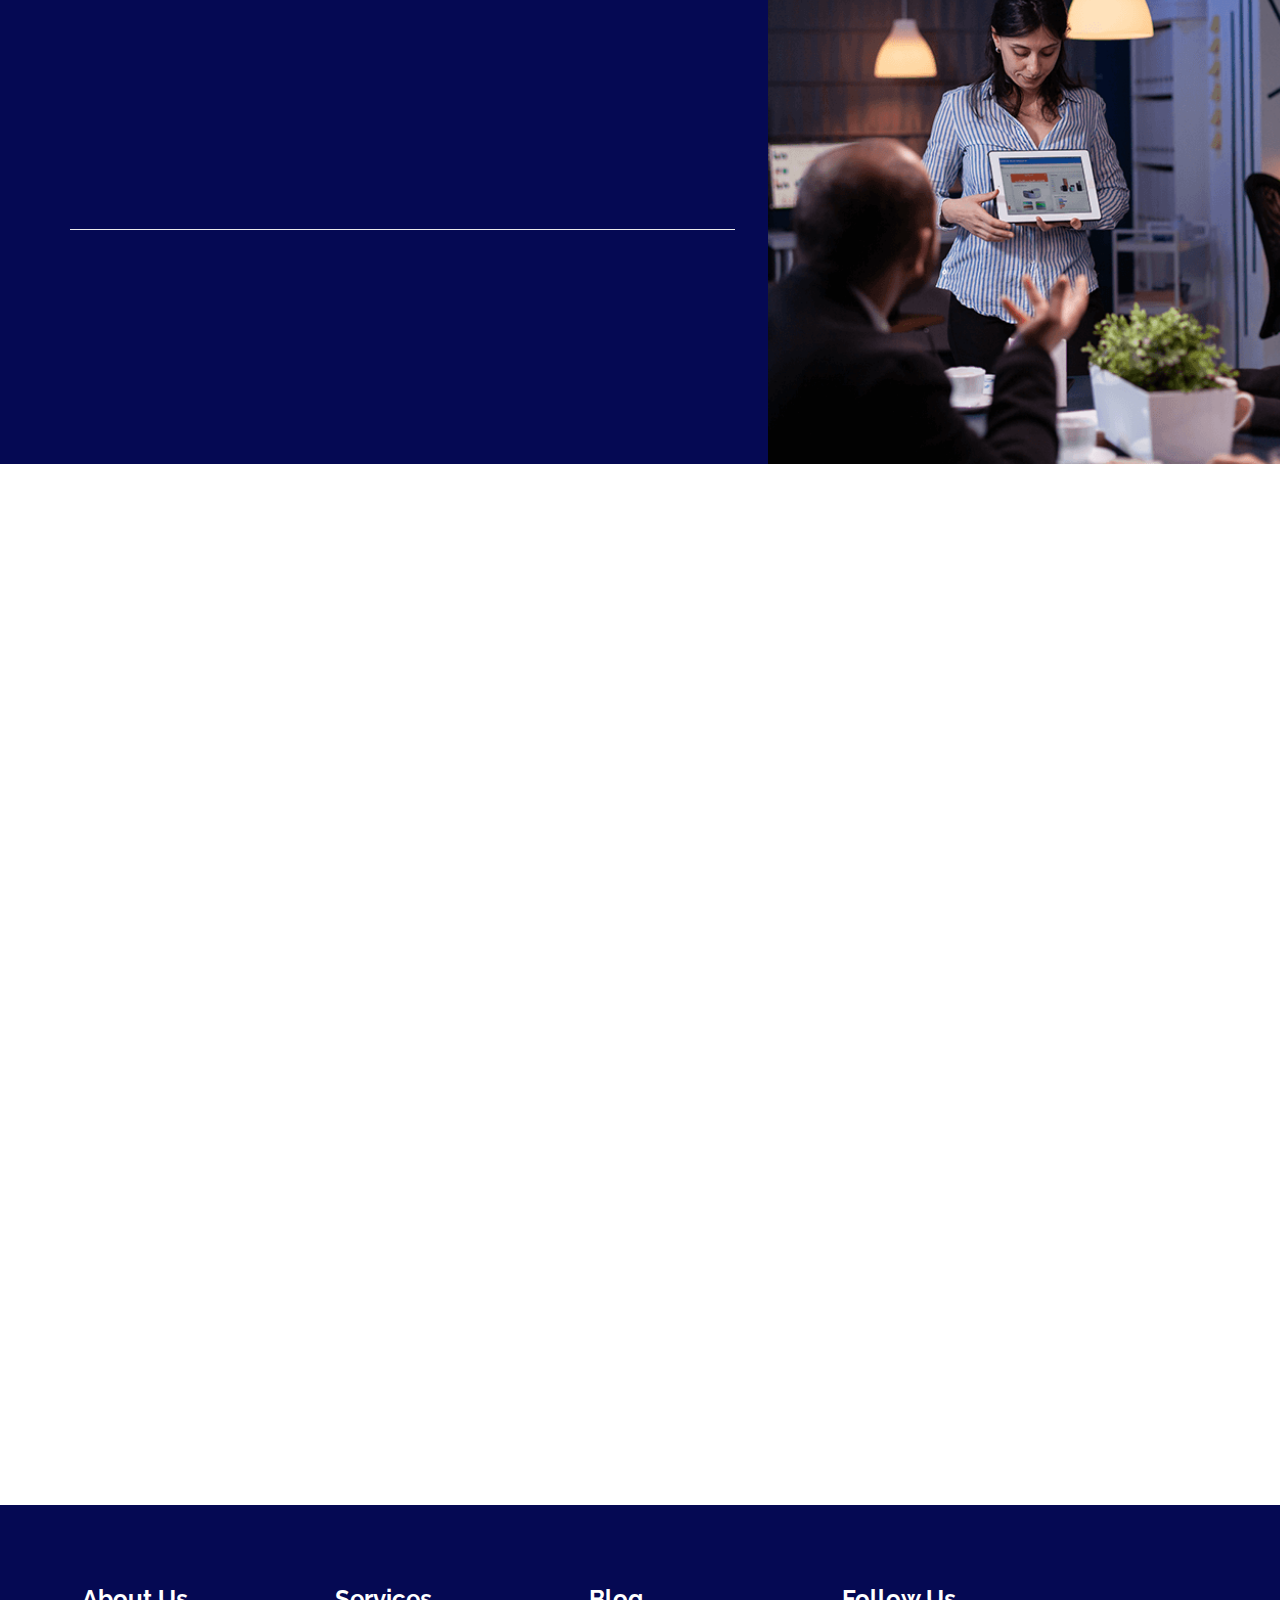
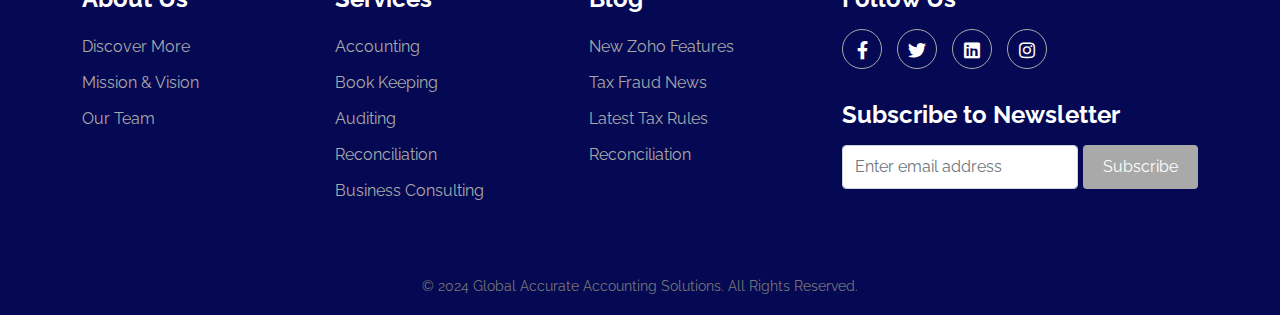
==== commit b9b0489b: "update3" ====
--- a/index.html
+++ b/index.html
@@ -187,11 +187,10 @@
 				<div class="col-lg-6 col-md-12">
 					<div class="wow fadeInUp" data-wow-delay="0.2s" data-wow-duration="1s">
 						<div class="section-sub-title">
-							<h4>Our Testimonials</h4>
+							<h4>Client Testimonials</h4>
 						</div>
 						<div class="section-main-title">
-							<h2>What People Say About
-								Our Company.</h2>
+							<h2>What Our Clients Say.</h2>
 						</div>
 					</div>
 				</div>
@@ -203,8 +202,8 @@
 							<div class="testimonial-single-box wow fadeInUp" data-wow-delay="0.2s"
 								data-wow-duration="1s">
 								<div class="testimonial-title">
-									<h4>SB Shinur Islam</h4>
-									<span>CEO Transport Ltd.</span>
+									<h4>John Doe</h4>
+									<span>CFO, Global Tech Inc.</span>
 								</div>
 								<div class="testimonial-icon">
 									<i class="bi bi-star-fill"></i>
@@ -214,8 +213,10 @@
 									<i class="bi bi-star-fill"></i>
 								</div>
 								<div class="testimonial-description">
-									<p>Lorem ipsum dolor sit amet, consectetur adipiscing elit,
-										sed tempor incididunt ut labore et dolore </p>
+									<p>Working with GAAS has been a game-changer for our financial operations.
+										Their meticulous attention to detail and expert advice have streamlined our
+										processes
+										and given us peace of mind.</p>
 								</div>
 								<div class="testimonial-quote">
 									<i class="bi bi-quote"></i>
@@ -226,8 +227,8 @@
 							<div class="testimonial-single-box wow fadeInUp" data-wow-delay="0.4s"
 								data-wow-duration="1s">
 								<div class="testimonial-title">
-									<h4>SB Shinur Islam</h4>
-									<span>CEO Transport Ltd.</span>
+									<h4>Jane Smith</h4>
+									<span>Managing Director, Innovate Solutions Ltd.</span>
 								</div>
 								<div class="testimonial-icon">
 									<i class="bi bi-star-fill"></i>
@@ -237,8 +238,9 @@
 									<i class="bi bi-star-fill"></i>
 								</div>
 								<div class="testimonial-description">
-									<p>Lorem ipsum dolor sit amet, consectetur adipiscing elit,
-										sed tempor incididunt ut labore et dolore </p>
+									<p>The team at GAAS exceeded our expectations. Their expertise in auditing
+										has provided us with valuable insights and enhanced our financial transparency,
+										which has been crucial for our growth.</p>
 								</div>
 								<div class="testimonial-quote">
 									<i class="bi bi-quote"></i>
@@ -249,12 +251,7 @@
 				</div>
 				<div class="col-lg-6 col-md-12">
 					<div class="testimonial-thumb wow slideInRight">
-						<img src="assets/images/testimonial/testimonial-1.png" alt="">
-						<div class="testimonial-counter">
-							<h4 class="counter">1000</h4>
-							<span>+</span>
-							<p>Happy Customers</p>
-						</div>
+						<img src="assets/images/testimonial/testimonial-1.png" alt="Client testimonial image">
 					</div>
 				</div>
 			</div>
@@ -270,26 +267,29 @@
 							<h4>Why Choose Us</h4>
 						</div>
 						<div class="section-main-title inner">
-							<h2>Customized & Collaborative
-								Design For Your Dream Project.</h2>
+							<h2>Expert Financial Solutions
+								Tailored to Your Needs.</h2>
 						</div>
 						<div class="choose-us-description">
-							<p>Lorem ipsum dolor sit amet, consectetur adipiscing elit, sed do eiusmod tempor incididunt
-								ut labore et dolore magna aliqua. Quis ipsum suspendisse ultrices gravida. Risus commodo
-								viverra maecenas accumsan lacus vel facilisis. </p>
+							<p>At GAAS, we understand that each client has unique financial needs. Our team of
+								experienced professionals is dedicated to providing personalized accounting and auditing
+								services
+								that help you achieve your business goals. We combine industry expertise with a
+								client-focused
+								approach to deliver solutions that drive success.</p>
 						</div>
 					</div>
 					<div class="row choose-us">
 						<div class="col-lg-6 col-md-12">
 							<div class="choose-us-list wow fadeInUp" data-wow-delay="0.4s" data-wow-duration="1s">
-								<span><i class="bi bi-plus-lg"></i> We provide awesome services</span>
-								<span><i class="bi bi-plus-lg"></i> We provide awesome services</span>
+								<span><i class="bi bi-check-lg"></i> Comprehensive Auditing Services</span>
+								<span><i class="bi bi-check-lg"></i> Personalized Accounting Solutions</span>
 							</div>
 						</div>
 						<div class="col-lg-6 col-md-12">
 							<div class="choose-us-list wow fadeInUp" data-wow-delay="0.6s" data-wow-duration="1s">
-								<span><i class="bi bi-plus-lg"></i> We provide awesome services</span>
-								<span><i class="bi bi-plus-lg"></i> We provide awesome services</span>
+								<span><i class="bi bi-check-lg"></i> Transparent Financial Reporting</span>
+								<span><i class="bi bi-check-lg"></i> Dedicated Client Support</span>
 							</div>
 						</div>
 					</div>
@@ -303,7 +303,7 @@
 			<div class="row align-items-center">
 				<div class="col-lg-6 col-md-12">
 					<div class="faq-thumb wow slideInLeft">
-						<img src="assets/images/resource/faq.jpg" alt="">
+						<img src="assets/images/resource/faq.jpg" alt="FAQ image">
 					</div>
 				</div>
 				<div class="col-lg-6 col-md-12">
@@ -319,34 +319,40 @@
 							<div id="tab1" class="tab-content">
 								<ul class="accordion">
 									<li>
-										<a class="active"><span> Is it Full Transport &amp; Logistics Company?
+										<a class="active"><span> What services does your accounting firm provide?
 											</span> <i class="bi bi-chevron-right"></i></a>
-										<p style="display: block;">The time it takes to repair a roof depends on the
-											extent
-											of the damage.
-											For minor repairs, it might take an hour or two. For significant repairs,
-											A or team might be at your home for half a day.</p>
+										<p style="display: block;">We offer a comprehensive range of services including
+											financial auditing, tax planning, bookkeeping, and payroll management. Our
+											goal is
+											to provide tailored solutions that meet your specific business needs.</p>
 									</li>
 									<li>
-										<a><span> How to Create my Project in Company? </span> <i
+										<a><span> How do you ensure compliance with financial regulations? </span> <i
 												class="bi bi-chevron-right"></i></a>
-										<p>The time it takes to repair a roof depends on the extent of the damage.
-											For minor repairs, it might take an hour or two. For significant repairs,
-											A or team might be at your home for half a day.</p>
+										<p>Our team stays up-to-date with the latest financial regulations and industry
+											standards.
+											We conduct thorough audits and provide detailed reports to ensure that your
+											business remains
+											compliant with all legal requirements.</p>
 									</li>
 									<li>
-										<a><span> How to Work in Process of Transport Company? </span> <i
+										<a><span> Can you assist with tax planning and strategy? </span> <i
 												class="bi bi-chevron-right"></i></a>
-										<p>The time it takes to repair a roof depends on the extent of the damage.
-											For minor repairs, it might take an hour or two. For significant repairs,
-											A or team might be at your home for half a day.</p>
+										<p>Yes, we specialize in tax planning and strategy, helping businesses minimize
+											their tax liabilities
+											while staying compliant with all regulations. We work with you to develop a
+											customized tax plan that
+											aligns with your financial goals.</p>
 									</li>
 									<li>
-										<a><span> What warranties do I have for installation? </span> <i
+										<a><span> What is the process for onboarding a new client? </span> <i
 												class="bi bi-chevron-right"></i></a>
-										<p>The time it takes to repair a roof depends on the extent of the damage.
-											For minor repairs, it might take an hour or two. For significant repairs,
-											A or team might be at your home for half a day.</p>
+										<p>Our onboarding process is straightforward and efficient. We begin with a
+											consultation to understand
+											your needs, followed by a detailed proposal outlining our services. Once
+											approved, we gather the necessary
+											financial documents and begin our work, keeping you informed every step of
+											the way.</p>
 									</li>
 								</ul>
 							</div>
@@ -357,61 +363,81 @@
 		</div>
 	</div>
 
-	<footer class="footer-section">
-		<div class="container">
-			<div class="row">
-
-				<div class="col-lg-3 col-md-6">
-					<div class="footer-widget">
-						<div class="footer-title">
-							<h4>Quick Links</h4>
-						</div>
-						<ul class="footer-menu">
-							<li><a href="#">About Us</a></li>
-							<li><a href="#">Testimonials</a></li>
-							<li><a href="#">Our Mission</a></li>
-							<li><a href="#">Latest News</a></li>
-							<li><a href="#">Contact Us</a></li>
-						</ul>
-					</div>
-				</div>
-
-				<div class="col-lg-3 col-md-6">
-					<div class="footer-widget centered">
-						<div class="footer-logo">
-							<a href="index.html"><img src="assets/images/footer/footer-logo.png" alt="Footer Logo"></a>
-						</div>
-						<p class="footer-text">
-							Providing quality services for over a decade. We're committed to delivering the best
-							experience for our clients.
-						</p>
-						<div class="footer-social">
-							<ul>
-								<li><a href="#"><i class="fab fa-facebook-f"></i></a></li>
-								<li><a href="#"><i class="fab fa-twitter"></i></a></li>
-								<li><a href="#"><i class="fab fa-linkedin"></i></a></li>
-								<li><a href="#"><i class="fab fa-instagram"></i></a></li>
-							</ul>
-						</div>
-					</div>
-				</div>
-
-				<div class="col-lg-3 col-md-6">
-					<div class="footer-widget">
-						<div class="footer-title">
-							<h4>Working Hours</h4>
-						</div>
-						<ul class="work-hours">
-							<li>Mon - Wed: <span>8.00 AM - 5.00 PM</span></li>
-							<li>Thu - Fri: <span>9.00 AM - 4.00 PM</span></li>
-							<li>Saturday: <span>9.00 AM - 2.00 PM</span></li>
-							<li>Sunday: <span>Closed</span></li>
-						</ul>
-					</div>
-				</div>
+	<footer class="footer">
+		<div class="custom-footer">
+			<div class="container">
+				<div class="row">
+					<div class="col-md-8">
+						<div class="row">
+							<div class="col-md-4 mb-4">
+								<div class="custom-widget">
+									<h2 class="custom-footer-heading">About Us</h2>
+									<ul class="custom-list">
+										<li><a href="#" class="custom-link">Discover More</a></li>
+										<li><a href="#" class="custom-link">Mission & Vision</a></li>
+										<li><a href="#" class="custom-link">Our Team</a></li>
+									</ul>
+								</div>
+							</div>
+							<div class="col-md-4 mb-4">
+								<div class="custom-widget">
+									<h2 class="custom-footer-heading">Services</h2>
+									<ul class="custom-list">
+										<li><a href="#" class="custom-link">Accounting</a></li>
+										<li><a href="#" class="custom-link">Book Keeping</a></li>
+										<li><a href="#" class="custom-link">Auditing</a></li>
+										<li><a href="#" class="custom-link">Reconciliation</a></li>
+										<li><a href="#" class="custom-link">Business Consulting</a></li>
+									</ul>
+								</div>
+							</div>
+							<div class="col-md-4 mb-4">
+								<div class="custom-widget">
+									<h2 class="custom-footer-heading">Blog</h2>
+									<ul class="custom-list">
+										<li><a href="#" class="custom-link">New Zoho Features</a></li>
+										<li><a href="#" class="custom-link">Tax Fraud News</a></li>
+										<li><a href="#" class="custom-link">Latest Tax Rules</a></li>
+										<li><a href="#" class="custom-link">Reconciliation</a></li>
+									</ul>
+								</div>
+							</div>
+						</div>
+					</div>
+					<div class="col-md-4">
+						<div class="custom-widget custom-widget-social">
+							<h2 class="custom-footer-heading">Follow Us</h2>
+							<div class="custom-social">
+								<ul>
+									<li><a href="#"><i class="fab fa-facebook-f"></i></a></li>
+									<li><a href="#"><i class="fab fa-twitter"></i></a></li>
+									<li><a href="#"><i class="fab fa-linkedin"></i></a></li>
+									<li><a href="#"><i class="fab fa-instagram"></i></a></li>
+								</ul>
+							</div>
+						</div>
+						<div class="custom-widget custom-subscribe-widget">
+							<h2 class="custom-footer-heading">Subscribe to Newsletter</h2>
+							<form action="#" class="custom-subscribe-form">
+								<div class="form-group d-flex">
+									<input type="text" class="form-control" placeholder="Enter email address">
+									<input type="submit" value="Subscribe" class="btn btn-primary">
+								</div>
+							</form>
+						</div>
+					</div>
+				</div>
+			</div>
+		</div>
+		<div class="row">
+			<div class="col-12 text-center">
+				<p class="custom-copyright">&copy; 2024 Global Accurate Accounting Solutions. All Rights
+					Reserved.</p>
 			</div>
 		</div>
 	</footer>
+
+
 
 	<div class="progress-scrollup">
 		<svg class="progress-circle svg-content" width="100%" height="100%" viewBox="-1 -1 102 102">
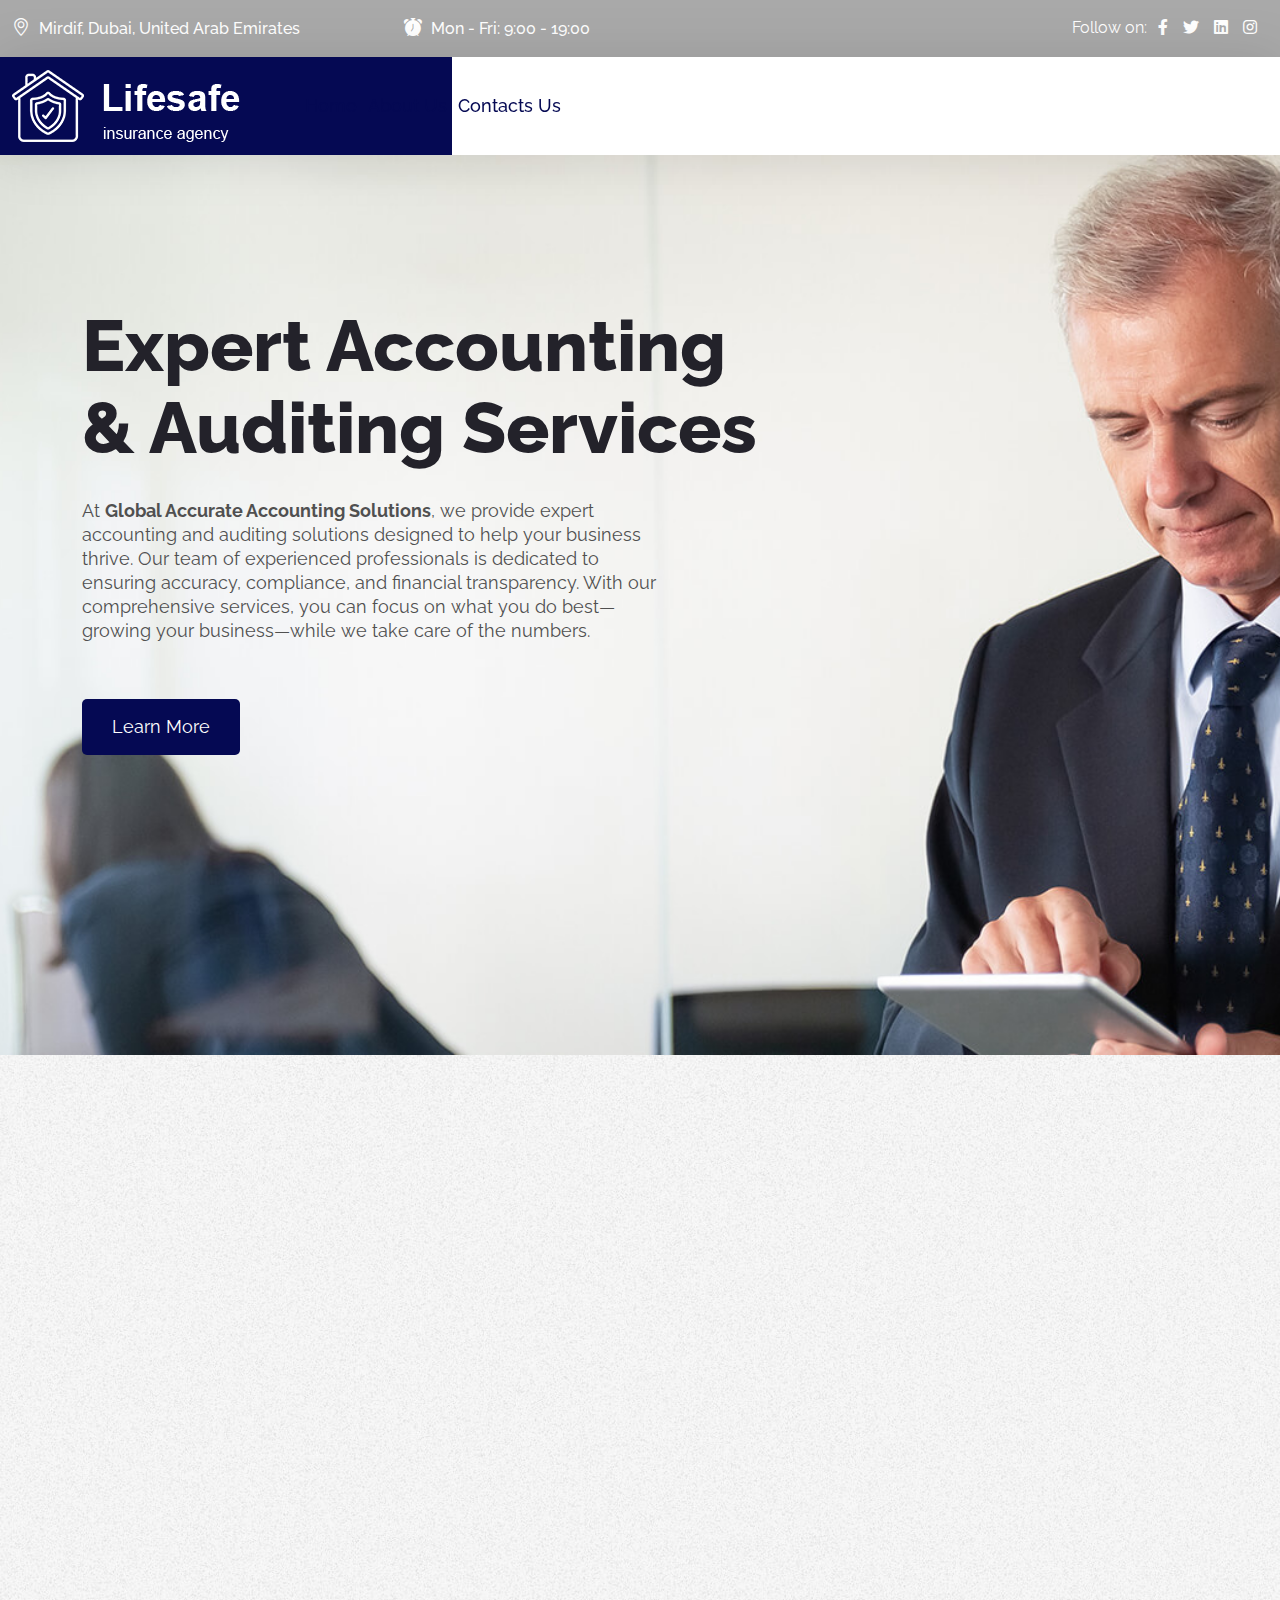
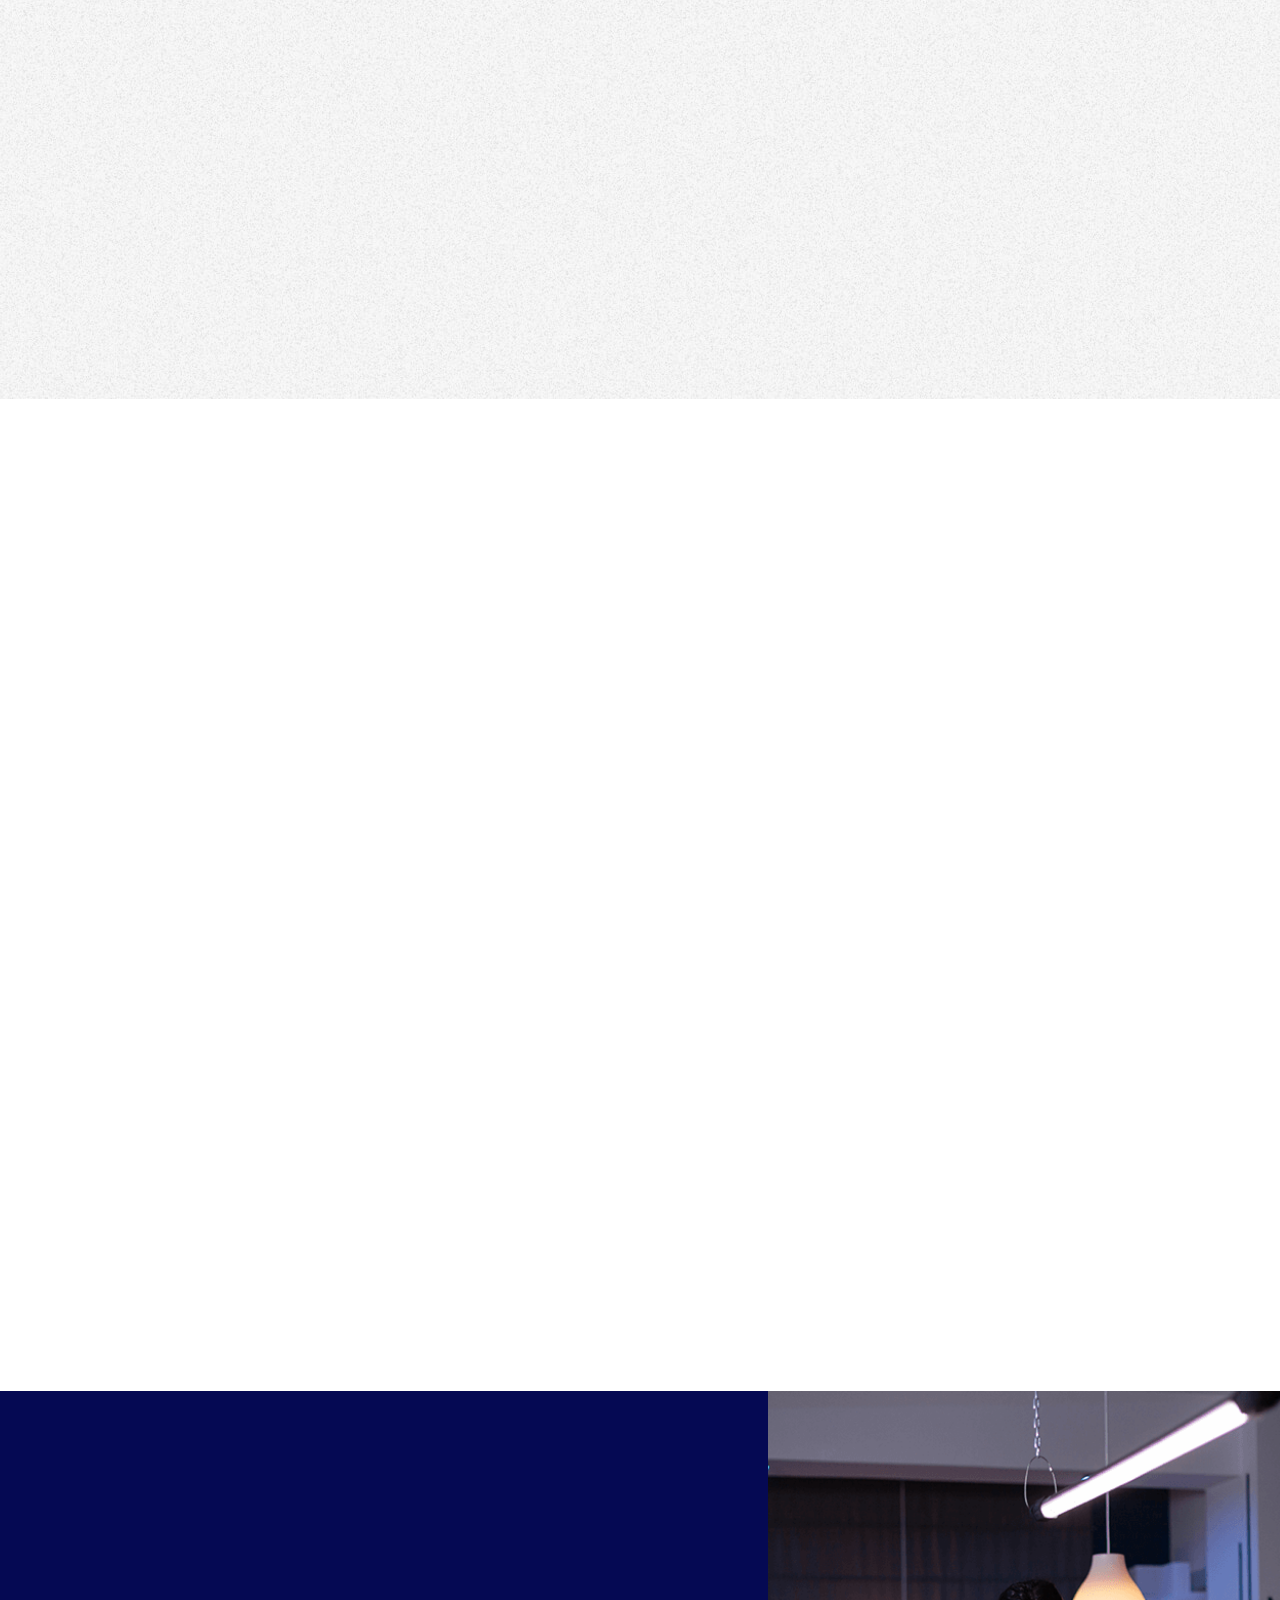
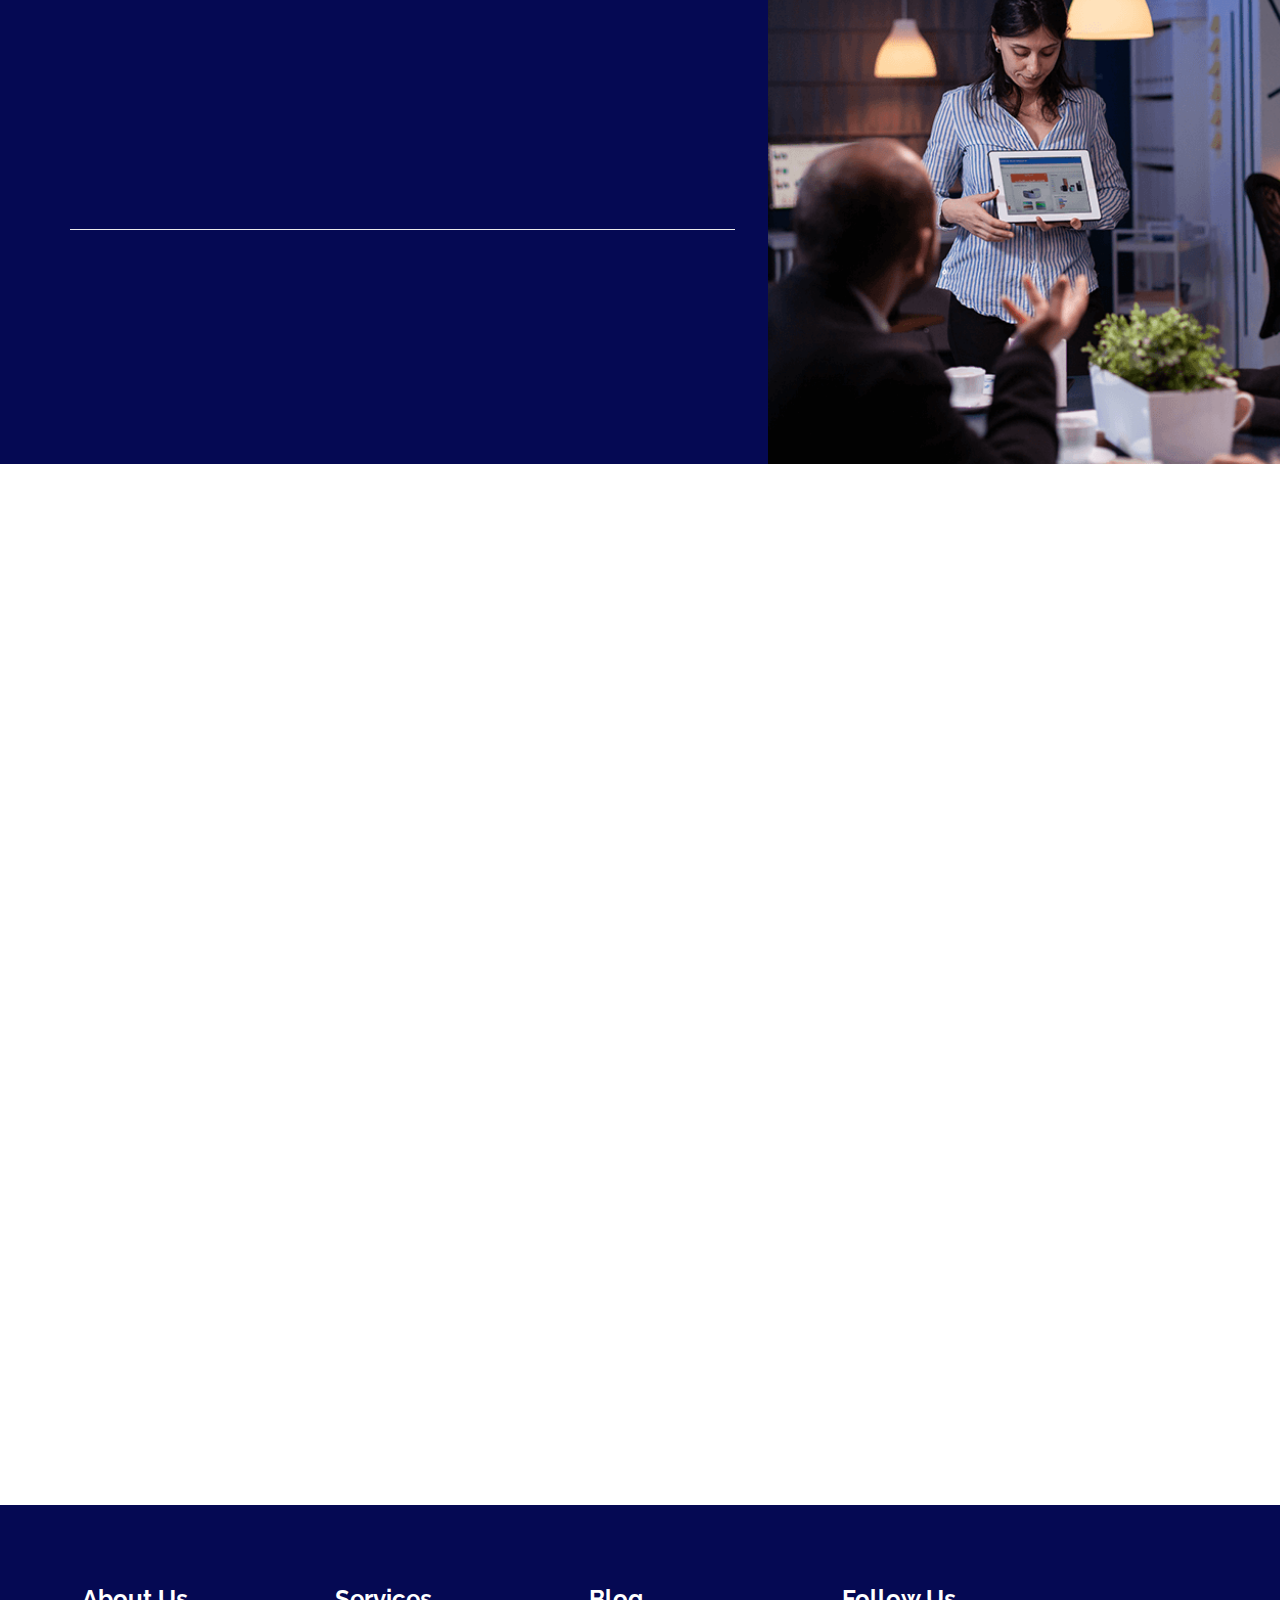
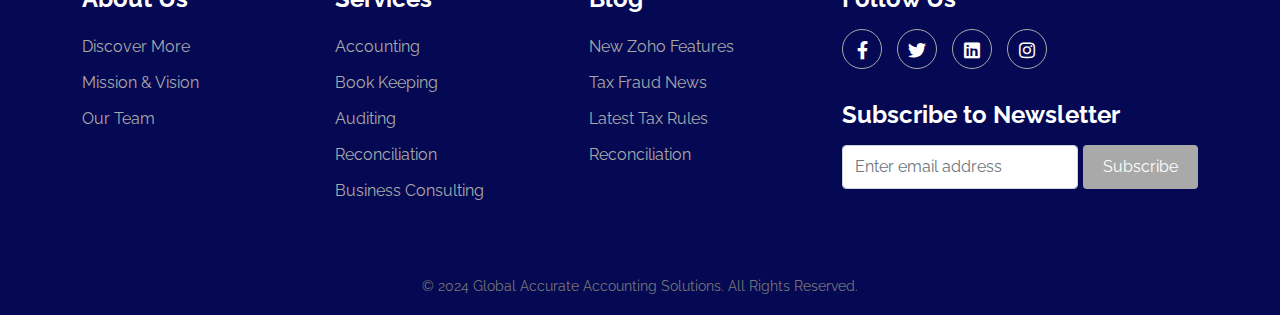
==== commit 0fc3eb19: "finish about us page" ====
--- a/index.html
+++ b/index.html
@@ -95,7 +95,6 @@
 						<ul>
 							<li><a href="index.html">Home</a></li>
 							<li><a href="./pages/about-us.html">About Us</a></li>
-							<li><a href="./pages/team.html">Our Team</a></li>
 							<li><a href="./pages/contact-us.html">Contacts Us</a></li>
 						</ul>
 					</div>
@@ -364,50 +363,50 @@
 	</div>
 
 	<footer class="footer">
-		<div class="custom-footer">
+		<div class="gaas-footer">
 			<div class="container">
 				<div class="row">
 					<div class="col-md-8">
 						<div class="row">
 							<div class="col-md-4 mb-4">
-								<div class="custom-widget">
-									<h2 class="custom-footer-heading">About Us</h2>
-									<ul class="custom-list">
-										<li><a href="#" class="custom-link">Discover More</a></li>
-										<li><a href="#" class="custom-link">Mission & Vision</a></li>
-										<li><a href="#" class="custom-link">Our Team</a></li>
+								<div class="gaas-footer-widget">
+									<h2 class="gaas-footer-heading">About Us</h2>
+									<ul class="gaas-footer-list">
+										<li><a href="#" class="gaas-footer-link">Discover More</a></li>
+										<li><a href="#" class="gaas-footer-link">Mission & Vision</a></li>
+										<li><a href="#" class="gaas-footer-link">Our Team</a></li>
 									</ul>
 								</div>
 							</div>
 							<div class="col-md-4 mb-4">
-								<div class="custom-widget">
-									<h2 class="custom-footer-heading">Services</h2>
-									<ul class="custom-list">
-										<li><a href="#" class="custom-link">Accounting</a></li>
-										<li><a href="#" class="custom-link">Book Keeping</a></li>
-										<li><a href="#" class="custom-link">Auditing</a></li>
-										<li><a href="#" class="custom-link">Reconciliation</a></li>
-										<li><a href="#" class="custom-link">Business Consulting</a></li>
+								<div class="gaas-footer-widget">
+									<h2 class="gaas-footer-heading">Services</h2>
+									<ul class="gaas-footer-list">
+										<li><a href="#" class="gaas-footer-link">Accounting</a></li>
+										<li><a href="#" class="gaas-footer-link">Book Keeping</a></li>
+										<li><a href="#" class="gaas-footer-link">Auditing</a></li>
+										<li><a href="#" class="gaas-footer-link">Reconciliation</a></li>
+										<li><a href="#" class="gaas-footer-link">Business Consulting</a></li>
 									</ul>
 								</div>
 							</div>
 							<div class="col-md-4 mb-4">
-								<div class="custom-widget">
-									<h2 class="custom-footer-heading">Blog</h2>
-									<ul class="custom-list">
-										<li><a href="#" class="custom-link">New Zoho Features</a></li>
-										<li><a href="#" class="custom-link">Tax Fraud News</a></li>
-										<li><a href="#" class="custom-link">Latest Tax Rules</a></li>
-										<li><a href="#" class="custom-link">Reconciliation</a></li>
+								<div class="gaas-footer-widget">
+									<h2 class="gaas-footer-heading">Blog</h2>
+									<ul class="gaas-footer-list">
+										<li><a href="#" class="gaas-footer-link">New Zoho Features</a></li>
+										<li><a href="#" class="gaas-footer-link">Tax Fraud News</a></li>
+										<li><a href="#" class="gaas-footer-link">Latest Tax Rules</a></li>
+										<li><a href="#" class="gaas-footer-link">Reconciliation</a></li>
 									</ul>
 								</div>
 							</div>
 						</div>
 					</div>
 					<div class="col-md-4">
-						<div class="custom-widget custom-widget-social">
-							<h2 class="custom-footer-heading">Follow Us</h2>
-							<div class="custom-social">
+						<div class="gaas-footer-widget gaas-footer-widget-social">
+							<h2 class="gaas-footer-heading">Follow Us</h2>
+							<div class="gaas-footer-social">
 								<ul>
 									<li><a href="#"><i class="fab fa-facebook-f"></i></a></li>
 									<li><a href="#"><i class="fab fa-twitter"></i></a></li>
@@ -416,9 +415,9 @@
 								</ul>
 							</div>
 						</div>
-						<div class="custom-widget custom-subscribe-widget">
-							<h2 class="custom-footer-heading">Subscribe to Newsletter</h2>
-							<form action="#" class="custom-subscribe-form">
+						<div class="gaas-footer-widget gaas-footer-subscribe-widget">
+							<h2 class="gaas-footer-heading">Subscribe to Newsletter</h2>
+							<form action="#" class="gaas-footer-subscribe-form">
 								<div class="form-group d-flex">
 									<input type="text" class="form-control" placeholder="Enter email address">
 									<input type="submit" value="Subscribe" class="btn btn-primary">
@@ -431,13 +430,11 @@
 		</div>
 		<div class="row">
 			<div class="col-12 text-center">
-				<p class="custom-copyright">&copy; 2024 Global Accurate Accounting Solutions. All Rights
+				<p class="gaas-footer-copyright">&copy; 2024 Global Accurate Accounting Solutions. All Rights
 					Reserved.</p>
 			</div>
 		</div>
 	</footer>
-
-
 
 	<div class="progress-scrollup">
 		<svg class="progress-circle svg-content" width="100%" height="100%" viewBox="-1 -1 102 102">
